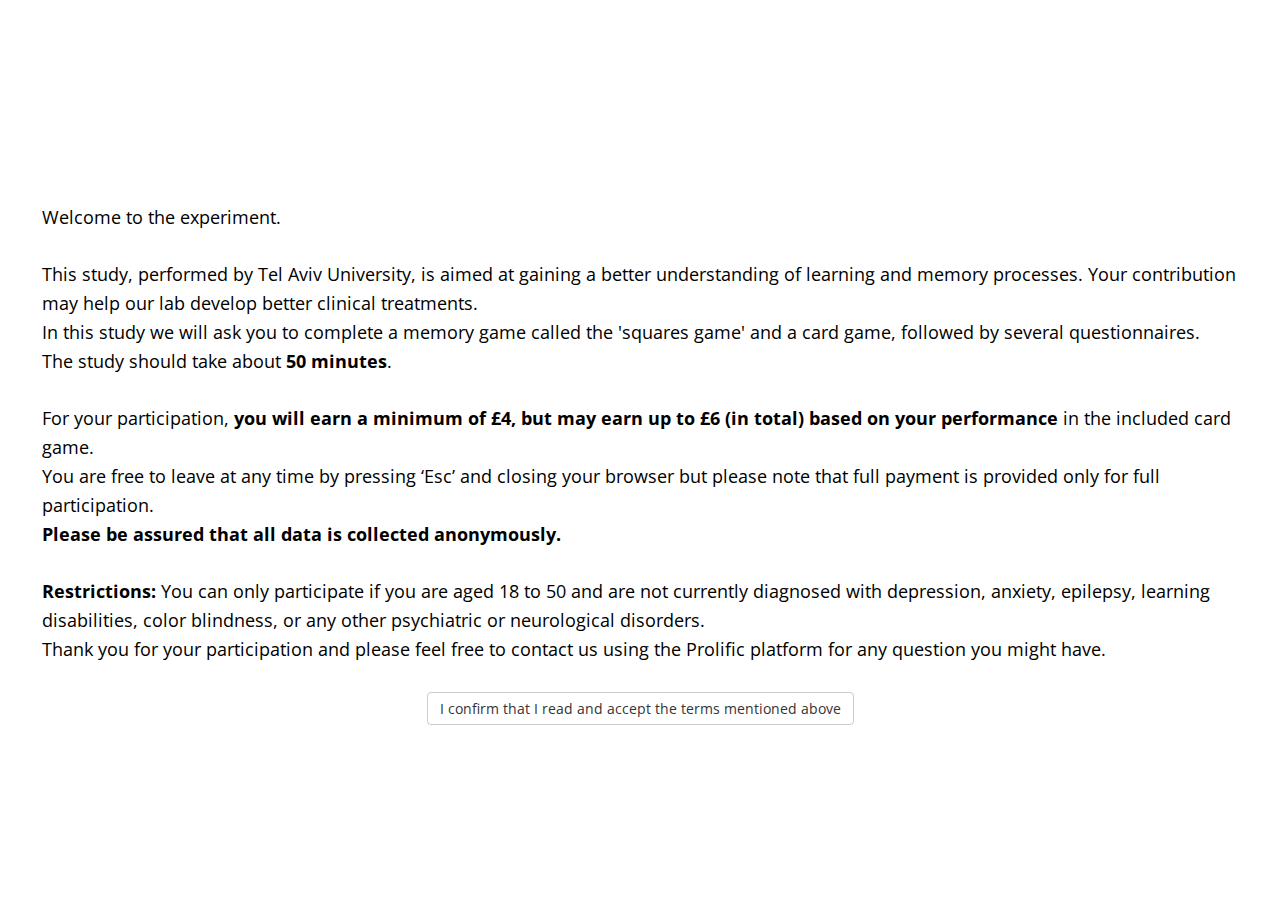
==== experiment.html @ 9fb8297b "fixed_trial_duration" ====
<!DOCTYPE html>
<html>

<head>
    <title>My experiment</title>
    <script src="jspsych.js"></script>
    <script src="plugins/jspsych-resize.js"></script>
    <script src="plugins/jspsych-html-keyboard-response.js"></script>
    <script src="plugins/jspsych-instructions.js"></script>
    <script src="plugins/jspsych-survey-text.js"></script>
    <script src="plugins/jspsych-survey-multi-choice.js"></script>
    <script src="plugins/jspsych-fullscreen.js"></script>
    <script src="plugins/jspsych-html-button-response.js"></script>
    <link href="css/jspsych.css" rel="stylesheet" type="text/css">
    <!--This experiment consists of three parts (currently one one is in the making)
    The first part is a change detection task, the second is a two-armed bandit task 
    and finally we have a combined version of the two "dual task". The code is based on jspsych package.-->
</head>
<style>
    img {
        height: 250px;
        width: 200px;
    }

    p {
        padding: 10px
    }

    img.keyboard {
        height: 215px;
        width: 517px;
    }

    img.fullscreen {
        height: 150px;
        width: 526px;
    }

    :root {
        --top_fix: 0px;
        --left_fix: 0px;

        --top_a: 0px;
        --left_a: 0px;
        --top_b: 0px;
        --left_b: 0px;
        --top_c: 0px;
        --left_c: 0px;


        --top_d: 0px;
        --right_d: 0px;
        --top_e: 0px;
        --right_e: 0px;
        --top_f: 0px;
        --right_f: 0px;

        --bottom_g: 0px;
        --right_g: 0px;
        --bottom_h: 0px;
        --right_h: 0px;
        --bottom_i: 0px;
        --right_i: 0px;


        --bottom_j: 0px;
        --left_j: 0px;
        --bottom_k: 0px;
        --left_k: 0px;
        --bottom_l: 0px;
        --left_l: 0px;

        --left_card: 0px;
        --right_card: 0px;
        --top_card: 0px;

        --top_reward: 0px;
        --left_reward: 0px;
    }

    .fixation {
        /* plus fixation will be in the middle of the screen*/
        display: block;
        margin-left: auto;
        margin-right: auto;
        font-size: 15.8px;
    }

    .reward {

        display: block;
        margin-left: auto;
        margin-right: auto;
        height: 100px;
        width: 100px;
    }

    .group {
        height: 135px;
        width: 487px;
    }

    .example {
        height: 135px;
        width: 217px;
    }

    img.card_left {
        position: fixed;
        height: 180px;
        width: 130px;
        left: var(--left_card);
        top: var(--top_card);
    }

    img.card_right {
        position: fixed;
        height: 180px;
        width: 130px;
        right: var(--right_card);
        top: var(--top_card);
    }



    /* we have one image in every quadrant pixels locations are from Balaban et al., 2019 */
    /* first quadrant */
    img.a {
        position: fixed;
        height: 51.4px;
        width: 51.4px;
        top: var(--top_a);
        left: var(--left_a);
    }

    img.b {
        position: fixed;
        height: 51.4px;
        width: 51.4px;
        top: var(--top_b);
        left: var(--left_b);
    }

    img.c {
        position: fixed;
        height: 51.4px;
        width: 51.4px;
        top: var(--top_c);
        left: var(--left_c);
    }

    /* second quadrant */
    img.d {
        position: fixed;
        height: 51.4px;
        width: 51.4px;
        top: var(--top_d);
        right: var(--right_d);
    }

    img.e {
        position: fixed;
        height: 51.4px;
        width: 51.4px;
        top: var(--top_e);
        right: var(--right_e);
    }

    img.f {
        position: fixed;
        height: 51.4px;
        width: 51.4px;
        top: var(--top_f);
        right: var(--right_f);
    }

    /* third quadrant */
    img.g {
        position: fixed;
        height: 51.4px;
        width: 51.4px;
        bottom: var(--bottom_g);
        right: var(--right_g);
    }

    img.h {
        position: fixed;
        height: 51.4px;
        width: 51.4px;
        bottom: var(--bottom_h);
        right: var(--right_h);
    }

    img.i {
        position: fixed;
        height: 51.4px;
        width: 51.4px;
        bottom: var(--bottom_i);
        right: var(--right_i);
    }

    /* fourth quadrant */
    img.j {
        position: fixed;
        height: 51.4px;
        width: 51.4px;
        bottom: var(--bottom_j);
        left: var(--left_j);
    }

    img.k {
        position: fixed;
        height: 51.4px;
        width: 51.4px;
        bottom: var(--bottom_k);
        left: var(--left_k);
    }

    img.l {
        position: fixed;
        height: 51.4px;
        width: 51.4px;
        bottom: var(--bottom_l);
        left: var(--left_l);
    }
</style>

<body>
    <script>
        var root = document.documentElement;
        var vis_angle_px = 105
        root.style.setProperty('--top_fix', window.screen.height / 2 + "px");
        root.style.setProperty('--left_fix', window.screen.width / 2 + "px");
        root.style.setProperty('--top_a', window.screen.height / 2 - vis_angle_px + "px");
        root.style.setProperty('--left_a', window.screen.width / 2 - vis_angle_px + "px");
        root.style.setProperty('--top_b', window.screen.height / 2 - 2 * vis_angle_px + "px");
        root.style.setProperty('--left_b', window.screen.width / 2 - 2 * vis_angle_px + "px");
        root.style.setProperty('--top_c', window.screen.height / 2 - 3 * vis_angle_px + "px");
        root.style.setProperty('--left_c', window.screen.width / 2 - 3 * vis_angle_px + "px");
        root.style.setProperty('--top_d', window.screen.height / 2 - vis_angle_px + "px");
        root.style.setProperty('--right_d', window.screen.width / 2 - vis_angle_px + "px");
        root.style.setProperty('--top_e', window.screen.height / 2 - 2 * vis_angle_px + "px");
        root.style.setProperty('--right_e', window.screen.width / 2 - 2 * vis_angle_px + "px");
        root.style.setProperty('--top_f', window.screen.height / 2 - 3 * vis_angle_px + "px");
        root.style.setProperty('--right_f', window.screen.width / 2 - 3 * vis_angle_px + "px");
        root.style.setProperty('--bottom_g', window.screen.height / 2 - vis_angle_px + "px");
        root.style.setProperty('--right_g', window.screen.width / 2 - vis_angle_px + "px");
        root.style.setProperty('--bottom_h', window.screen.height / 2 - 2 * vis_angle_px + "px");
        root.style.setProperty('--right_h', window.screen.width / 2 - 2 * vis_angle_px + "px");
        root.style.setProperty('--bottom_i', window.screen.height / 2 - 3 * vis_angle_px + "px");
        root.style.setProperty('--right_i', window.screen.width / 2 - 3 * vis_angle_px + "px");
        root.style.setProperty('--bottom_j', window.screen.height / 2 - vis_angle_px + "px");
        root.style.setProperty('--left_j', window.screen.width / 2 - vis_angle_px + "px");
        root.style.setProperty('--bottom_k', window.screen.height / 2 - 2 * vis_angle_px + "px");
        root.style.setProperty('--left_k', window.screen.width / 2 - 2 * vis_angle_px + "px");
        root.style.setProperty('--bottom_l', window.screen.height / 2 - 3 * vis_angle_px + "px");
        root.style.setProperty('--left_l', window.screen.width / 2 - 3 * vis_angle_px + "px");
        //---------------------------------------------------------------------------------------------
        root.style.setProperty('--left_card', window.screen.width / 2 - 2 * vis_angle_px + "px");
        root.style.setProperty('--right_card', window.screen.width / 2 - 2 * vis_angle_px + "px");
        root.style.setProperty('--top_card', window.screen.height / 2 - 90 + "px");
        root.style.setProperty('--top_reward', window.screen.height / 2 + "px");
        root.style.setProperty('--left_reward', window.screen.width / 2 + "px");

        /*---------------------------------------------------- 
        Squares starts
        ------------------------------------------------------*/
        /* getting the images to display */
        var change_detection_images = ['images/squares/black.png', 'images/squares/blue.png', 'images/squares/brown.png', 'images/squares/cyan.png', 'images/squares/green.png', 'images/squares/magenta.png', 'images/squares/orange.png', 'images/squares/red.png', 'images/squares/yellow.png']
        /* setting the locations to randomize from */
        var locations = ["<img class='a' src=", "<img class='b' src=", "<img class='c' src=", "<img class='d' src=", "<img class='e' src=", "<img class='f' src=", "<img class='g' src=", "<img class='h' src=", "<img class='i' src=", "<img class='j' src=", "<img class='k' src=", "<img class='l' src="]
        function getRandomInt(max) {
            return Math.floor(Math.random() * Math.floor(max));
        }
        function get_squares(images, number_of_images) {
            return jsPsych.randomization.sampleWithoutReplacement(change_detection_images, number_of_images)
        }
        function get_locations(locations_arr, number_of_images) {
            random_locations = [];
            if (number_of_images == 1) {
                return jsPsych.randomization.sampleWithoutReplacement(locations_arr, 1)
            }
            for (var i = 0; i < 4; i++) {
                random_2_locations = jsPsych.randomization.sampleWithoutReplacement(locations_arr.slice(i * 3, i * 3 + 3), 2)
                random_locations.push(random_2_locations[0])
                if (number_of_images > 4) {
                    random_locations.push(random_2_locations[1])
                }
            }
            return random_locations
        }
        function generate_random_squares() {
            number_of_images = parseInt(condition[0])
            change_detection_images = jsPsych.randomization.shuffle(change_detection_images)
            current_locations = get_locations(locations, number_of_images)
            squares = '';
            for (index = 0; index < number_of_images; index++) {
                squares += current_locations[index] + change_detection_images[index] + ">"
            }
            return squares + fixation;
        }
        var condition = jsPsych.randomization.sampleWithoutReplacement(['4same', '4diff', '8same', '8diff'], 1)[0]
        var fixation = '<div class="fixation">+</div>'

        /*---------------------------------------------------- 
        Timeline for squares starts
        ------------------------------------------------------*/
        var timeline = [];

        var welcome = {
            type: 'html-button-response',
            stimulus: '<p style="text-align: left">Welcome to the experiment.<br><br>This study, performed by Tel Aviv University, is aimed at gaining a better understanding of learning and memory processes. Your contribution may help our lab develop better clinical treatments.<br>'
                + "In this study we will ask you to complete a memory game called the 'squares game' and a card game, followed by several questionnaires.<br> The study should take about <b>50 minutes</b>.<br><br>"
                + 'For your participation, <b>you will earn a minimum of £4, but may earn up to £6 (in total) based on your performance</b> in the included card game.<br>'
                + ' You are free to leave at any time by pressing ‘Esc’ and closing your browser but please note that full payment is provided only for full participation.<br> <b>Please be assured that all data is collected anonymously.</b><br>'
                + '<br><b>Restrictions:</b> You can only participate if you are aged 18 to 50 and are not currently diagnosed with depression, anxiety, epilepsy, learning disabilities, color blindness, or any other psychiatric or neurological disorders.'
                + '<br>Thank you for your participation and please feel free to contact us using the Prolific platform for any question you might have.',
            choices: ['I confirm that I read and accept the terms mentioned above']
        };
        timeline.push(welcome) //45sec
        timeline.push({
            type: 'fullscreen',
            fullscreen_mode: true,
            message: '<img class=fullscreen src="images/squares/example4.png"><p>Please make sure that your browser downloads toolbar is closed and that your browser zoom-in settings are on 100% by pressing ctrl and +/- on your keyboard.<br><br>The experiment will switch to full screen mode when you press the button below</p>'
            , data: { screen_width: window.screen.width, screen_height: window.screen.height }
        });

        var p_details = {
            type: "survey-text",
            questions: [{ prompt: "Enter Prolific ID number", name: 'sub_num' }],
            on_finish: function () {
                subN = JSON.parse(jsPsych.data.getLastTrialData().select('responses').values).sub_num
            }
        }
        timeline.push(p_details)

        var instructions_squares = {
            type: "instructions",
            pages: ["The experiment will have two parts, we will now start the first one, called the <b>'squares game'</b>.",
                "<p>We will now provide instructions regarding the squares game. <b>Please read them carefully.</b> <br>",
                "Feel free to go back and forth between the screens using the arrows (left=previous, right=next) or the buttons at the bottom of the screen.</p> "
                , "<p>At the end of the instructions, <b>we will ask you to complete a short test about them</b>, to make sure everything is well understood.</p>"
                , "<p>In this part of the experiment, you will see a plus in the middle of the screen.</p>" +
                "<p> We want you to focus on the plus during the whole experiment.</p> " + "<img src='images/fixation.png'>",
                "<p> Then, 4 or 8 colored squares will appear on the screen. You need to remember the colors of all of the squares.</p>" +
                "<img src='images/squares/example1.png'>",
                "<p> Right afterward, the squares will disappear and instead, one square will show up in a place where one of the squares was previously displayed.</p>" +
                "<p> Your goal is to identify whether this square is in the same or different color as the one previously displayed in this location.</p>" +
                "<p> You need to press <b>'s'</b> if you think the color is the same as in the group picture.</p>" +
                "<img src='images/squares/example2.png'>",
                "<p> You need to press <b>'k'</b> if you think the color is different than in the group picture.</p>" +
                "<img src='images/squares/example3.png'>", "<p> We will now ask you to complete a short test to make sure that you understood the instructions."],
            show_clickable_nav: true,
        };


        var Q1_square_options = ["2 or 4", "4 or 8", "4 or 6"];
        var Q2_square_options = ["True", "False"];
        var Q3_square_options = ["Click on it", "Press the LEFT or RIGHT arrow keys", "Press the ‘S’ or ‘K’ key with your LEFT or RIGHT hand."];
        var Q4_square_options = ["The goal is to remember the color of each of the squares", "I need to read the instructions again"];
        var Q5_square_options = ["On the squares to remember their colors", "On the single square to remember its color",];

        var instructions_test_squares = {
            type: 'survey-multi-choice',
            questions: [
                { prompt: "How many squares will be initially shown?", name: 'set_size', correct: '4 or 8', options: Q1_square_options, required: true },
                { prompt: "The single square will appear after the squares will disappear ", name: 'steps', correct: 'True', options: Q2_square_options, required: true },
                { prompt: "How do you choose if a square is same or different?", name: 'choose_card', correct: 'Press the ‘S’ or ‘K’ key with your LEFT or RIGHT hand.', options: Q3_square_options, required: true },
                { prompt: "What is your goal?", name: 'choose_square', correct: 'The goal is to remember the color of each of the squares', options: Q4_square_options, required: true },
                { prompt: "What should you focus on?", name: 'focus', correct: 'On the squares to remember their colors', options: Q5_square_options, required: true },
            ],
            data: { trial_name: 'test_squares' }
        };

        var if_trial_squares = {
            type: 'html-button-response',
            stimulus: "<p>Sorry. You made a mistake.<br>"
                + "Let’s go back to the instructions. "
                + "Please read them carefully before submitting your answers. <br>"
                + "Thank you!",
            choices: ['Back to instructions']
        }
        var to_repeat_squares;
        var check_answers = {
            timeline: [if_trial_squares],
            conditional_function: function () {
                // get the data from the previous trial,
                // and check which key was pressed
                to_repeat_squares = false;
                var responses_to_test_square = JSON.parse(jsPsych.data.get().filter({ trial_type: 'survey-multi-choice' }).last(1).select('responses').values[0])
                for (i = 0; i < instructions_test_squares.questions.length; i++) {
                    current_name = instructions_test_squares.questions[i].name;
                    current_correct = instructions_test_squares.questions[i].correct
                    if (current_correct != responses_to_test_square[current_name]) {
                        to_repeat_squares = true;
                        return to_repeat_squares
                    }
                    else {
                        to_repeat_squares = false;
                    }
                }
                return to_repeat_squares
            }
        }

        var instructions_squares_loop = {
            timeline: [instructions_squares, instructions_test_squares, check_answers],
            loop_function: function () {
                if (to_repeat_squares == true) {
                    return true;
                } else {
                    return false;
                }
            }
        }
        var start_practice_squares = {
            type: 'html-keyboard-response',
            stimulus: "<p> We will now start some practice trials.<br> You may already want to be ready with your fingers on '<b>s'</b> and <b>'k'</b>. <br><img class=keyboard src='images/keyboard.png'> <br> <u>Please try to be as accurate as possible for the experiment to succeed.</u> <br><br><b>Press any key to begin</b></u>",
            post_trial_gap: 1000,
            on_finish: function () { document.querySelector('head').insertAdjacentHTML('beforeend', '<style id="cursor-toggle"> html { cursor: none; } </style>') },
        }


        var start_exp_squares = {
            type: 'html-keyboard-response',
            stimulus: '<p>Good Job! <br> You have finished the practice trials.<br> We will now start the real experiment. Please try to be as accurate as possible. <br> <br> <b> Press any key to begin</p>'
        };
        var current_squares_practice_trial = 0;
        var current_squares_exp_trial = 0;
        var fixation_memory = {
            type: 'html-keyboard-response',
            stimulus: fixation,
            choices: jsPsych.NO_KEYS,
            trial_duration: 1000,
        }
        var current_locations = null; // set up a global variable 

        var memory_practice = {
            type: "html-keyboard-response",
            stimulus: generate_random_squares,
            choices: jsPsych.NO_KEYS,
            trial_duration: 200,
            data: {
                phase: 'practice', trial_name: 'memory', trial_num: function () { return current_squares_practice_trial },
                set_size: function () {
                    return condition[0]
                }
            }
        }

        var memory = {
            type: "html-keyboard-response",
            stimulus: generate_random_squares,
            choices: jsPsych.NO_KEYS,
            trial_duration: 200,
            data: {
                phase: 'exp', trial_name: 'memory', trial_num: function () { return current_squares_exp_trial }
            }
        }


        var fixation_retention = {
            type: 'html-keyboard-response',
            stimulus: fixation,
            choices: jsPsych.NO_KEYS,
            trial_duration: 900
        }
        var test_practice = {
            type: "html-keyboard-response",
            stimulus: function () {
                rand_num = getRandomInt(number_of_images - 1)
                if (condition[1] == 's') { /* it is the same condition */
                    square = current_locations[rand_num] + change_detection_images[rand_num] + ">"
                }
                else { /* it is different condition */
                    square = current_locations[rand_num] + jsPsych.randomization.sampleWithoutReplacement(change_detection_images.slice(number_of_images), 1) + ">"
                }
                return square + fixation
            },
            choices: ['s', 'k'],
            trial_duration: 6000,
            data: {
                phase: 'practice', trial_name: 'test', trial_num: function () { return current_squares_practice_trial },
                correct_response: function () {
                    if (condition[1] == 's') {
                        return 83
                    }
                    else {
                        return 75
                    }
                },
                set_size: function () {
                    return condition[0]
                }
            },
            on_finish: function (data) {
                condition = jsPsych.randomization.sampleWithoutReplacement(['4same', '4diff', '8same', '8diff'], 1)[0]
                var correct = false;
                if (data.correct_response == data.key_press) {
                    correct = true;
                }
                else if (data.key_press == null) {
                    correct = null;
                }
                data.is_correct = correct;
                current_squares_practice_trial += 1;
            }

        }
        var test = {
            type: "html-keyboard-response",
            stimulus: function () {
                rand_num = getRandomInt(number_of_images - 1)
                if (condition[1] == 's') { /* it is the same condition */
                    square = current_locations[rand_num] + change_detection_images[rand_num] + ">"
                }
                else { /* it is different condition */
                    square = current_locations[rand_num] + jsPsych.randomization.sampleWithoutReplacement(change_detection_images.slice(number_of_images), 1) + ">"
                }
                return square + fixation
            },
            choices: ['s', 'k'],
            trial_duration: 6000,
            data: {
                phase: 'exp', trial_name: 'test', trial_num: function () { return current_squares_exp_trial },
                correct_response: function () {
                    if (condition[1] == 's') {
                        return 83
                    }
                    else {
                        return 75
                    }
                },
                set_size: function () {
                    return condition[0]
                },
                condition: function () {
                    return condition[1]
                }
            },

            on_finish: function (data) {
                condition = jsPsych.randomization.sampleWithoutReplacement(['4same', '4diff', '8same', '8diff'], 1)[0]
                var correct = false;
                if (data.correct_response == data.key_press) {
                    correct = true;
                }
                else if (data.key_press == null) {
                    correct = null;
                }
                data.is_correct = correct;
                current_squares_exp_trial += 1;
            }
        }
        var feedback_squares = {
            type: 'html-keyboard-response',
            stimulus: function () {
                feedback_text = 'incorrect'
                last_trial_correct = jsPsych.data.getLastTrialData().values()[0].is_correct;
                if (last_trial_correct == true) {
                    feedback_text = 'correct'
                }
                else if (last_trial_correct == null) {
                    feedback_text = 'Please respond faster'
                }
                return feedback_text
            },
            choices: jsPsych.NO_KEYS,
            trial_duration: 500
        }

        var demo_procedure_squares = {
            timeline: [fixation_memory, memory_practice, fixation_retention, test_practice, feedback_squares],
            repetitions: 2 //3.5sec per trial*15 =52.5sec
        }
        var test_procedure_squares = {
            timeline: [fixation_memory, memory, fixation_retention, test, feedback_squares],
            repetitions: 2 //3.5sec per trial per 120 trials= 420sec
        }

        var full_procedure_squares = {
            timeline: [instructions_squares_loop, start_practice_squares, demo_procedure_squares, start_exp_squares, test_procedure_squares]
        } //instructions takes 60sec total
        timeline.push(full_procedure_squares)
        /*---------------------------------------------------- 
        Cards starts
        ------------------------------------------------------*/
        var example_images = ['images/squares/example1.png', 'images/squares/example2.png', 'images/squares/example3.png', 'images/card deck 1/group.jpg']
        var practice_deck_images = ['images/card deck 1/1.jpg', 'images/card deck 1/2.jpg', 'images/card deck 1/3.jpg', 'images/card deck 1/4.jpg']
        var test_deck_images = ['images/card deck 2/5.jpg', 'images/card deck 2/6.jpg', 'images/card deck 2/7.jpg', 'images/card deck 2/8.jpg', 'images/card deck 3/9.jpg', 'images/card deck 3/10.jpg', 'images/card deck 3/11.jpg', 'images/card deck 3/12.jpg'
            , 'images/card deck 4/13.jpg', 'images/card deck 4/14.jpg', 'images/card deck 4/15.jpg', 'images/card deck 4/16.jpg'
            , 'images/card deck 5/17.jpg', 'images/card deck 5/18.jpg', 'images/card deck 5/19.jpg', 'images/card deck 5/20.jpg']
        var reward_images = ['images/zero_coins.PNG', 'images/won1-no-back1.png']

        var instructions_cards = {
            on_start: function () {
                if (document.querySelector('#cursor-toggle') != null) {
                    document.querySelector('#cursor-toggle').remove()
                }
            },
            type: "instructions",
            pages: ["<p><b>Welcome to the card game part</b></p>"
                + "<p style='text-align:left'>Your winnings in this part will earn you additional payment bonus for the study."
                + " If no extra money will be earned in the card game, you will still get £4 for completing the study."
                + " However, <b>you can gain up to an extra £2 based on winnings in the game.</b></p>",
            "<p style='text-align:left'> We will now provide instructions regarding the card game. Please read them carefully. <br>"
            + "As always, feel free to go back and forth between the screens.</p> "
            + "<p style='text-align:left'>At the end of the instructions, <b>we will ask you to complete a short test about them</b>, to make sure everything is well understood.</p>",
            "<p style='text-align:left'> Below is an example of a card-deck of four cards, very much like the cards in the game to follow. </p>" +
            "<img class='group' src='images/group.jpg' >",
            "<p> On each step, only two cards from this deck will be offered (as shown in the example below).<br>You will be able to select the left card by pressing <b>'s'</b> and the right card by pressing <b>'k'</b> on your keyboard."
            + " <br><br><u>Please do your best to respond as fast and accurate as you can.</u><br><br>"
            + "<img class='example' src='images/example.jpg' >",
            "<p style='text-align:left'>After selecting the card, you will see an outcome in the middle of the screen, as shown below.<br>"
            + "<b>Winning very much depends on the card you chose. Some cards are better than others in their deck.</b><br>"
            + "Your task is to find out which card is the best in each deck at any time and choose it.</p>"
            + "<br> <img class='example' src='images/reward_example.jpg'>",
            "<p style='text-align:left'><u>Two important things to remember:</u><br>"
            + "1. <b>How good a card is can change along the game</b>, somewhat like the value of market products that sometimes worth more and sometimes less."
            + "<br>2. Only the cards predict an outcome. <b>The response key that was used to select a card does not influence the chances of winning a coin.</b></p>"],
            show_clickable_nav: true
        };
        var instructions_combined = {
            on_start: function () {
                if (document.querySelector('#cursor-toggle') != null) {
                    document.querySelector('#cursor-toggle').remove()
                }
            },
            type: "instructions",
            pages: [" <p style='text-align:left'>In the experiment we will play the card game and the squares game simultaneously. It means that you will have two goals."
                + " <b><br>One goal is to remember the colors of the squares like beforehand, and the second is to learn which cards are more rewarding.</b> ",
                "Like before in the squares part, pressing <b>'s'</b> means you think the shown square is in the same color, and pressing <b>'k'</b> means you think it is different. ",
                "<p style='text-align:left'> In the card game, pressing <b>'s'</b> means you think the left card is better, and pressing <b>'k'</b> means you think the right card is better. </p>",
            " <br><br> You will now move on to a quick test to make sure you understood the instructions."
            + " You can use the previous button to read again through the instructions, in case you need to.</p>"]
            , show_clickable_nav: true
        }

        var Q1_2_options = ["2", "4", "6"];
        var Q3_options = ["Click on it", "Press the LEFT or RIGHT arrow keys", "Press the ‘S’ or ‘K’ key with your LEFT or RIGHT hand."];
        var Q4_options = ["Press the LEFT or RIGHT arrow keys", "Press the ‘S’ or ‘K’ key with your LEFT or RIGHT hand.", "Click on it",];
        var Q5_6_options = ["True", "False"];
        var Q7_options = ["The goal is to learn which card is better", "The goal is to remember the squares and learn which cards are better"]
        var Q8_options = ["True, both cards and response keys predict the outcome", "False, only cards predict the outcome"];

        var instructions_test = {
            type: 'survey-multi-choice',
            questions: [
                { prompt: "What is the size of a card deck?", name: 'deck_size', correct: '4', options: Q1_2_options, required: true },
                { prompt: "How many cards are presented on each step?", name: 'cards_step', correct: '2', options: Q1_2_options, required: true },
                { prompt: "How do you choose a card?", name: 'choose_card', correct: 'Press the ‘S’ or ‘K’ key with your LEFT or RIGHT hand.', options: Q3_options, required: true },
                { prompt: "How do you choose if a square is same or different?", name: 'choose_square', correct: 'Press the ‘S’ or ‘K’ key with your LEFT or RIGHT hand.', options: Q4_options, required: true },
                { prompt: "Some cards are better than others.", name: 'better_cards', correct: 'True', options: Q5_6_options, required: true },
                { prompt: "How ‘good’ or ‘bad’ a card is <u>will not</u> change along the game.", name: 'value_change', correct: 'False', options: Q5_6_options, required: true },
                { prompt: "What is the goal in the game?", name: 'game_goal', correct: 'The goal is to remember the squares and learn which cards are better', options: Q7_options, required: true },
                { prompt: "The outcome you might get very much depends on whether you used the RIGHT or LEFT response key.", name: 'location_value', correct: 'False, only cards predict the outcome', options: Q8_options, required: true }
            ],
        };

        var if_trial = {
            type: 'html-button-response',
            stimulus: "<p>Sorry. You made a mistake.<br>"
                + "Let’s go back to the instructions. "
                + "Please read them carefully before submitting your answers. <br>"
                + "Thank you!",
            choices: ['Back to instructions']
        }
        var to_repeat;
        var check_answers = {
            timeline: [if_trial],
            conditional_function: function () {
                // get the data from the previous trial,
                // and check which key was pressed
                to_repeat = false;
                var responses_to_test = JSON.parse(jsPsych.data.get().filter({ trial_type: 'survey-multi-choice' }).last(1).select('responses').values[0])
                for (i = 0; i < instructions_test.questions.length; i++) {
                    current_name = instructions_test.questions[i].name;
                    current_correct = instructions_test.questions[i].correct
                    if (current_correct != responses_to_test[current_name]) {
                        to_repeat = true;
                        return to_repeat
                    }
                    else {
                        to_repeat = false;

                    }
                }
                return to_repeat
            }
        }


        var start_practice_only_cards = {
            type: 'html-keyboard-response',
            stimulus: '<div>We will now do a few practice trials which will contain only the cards part without the squares. <br> Please be ready with your fingers on <b>"s"</b> and <b>"k".</b> <br><br> <b> Press any key to begin</b></div>',
            post_trial_gap: 1000,
            on_finish: function () { document.querySelector('head').insertAdjacentHTML('beforeend', '<style id="cursor-toggle"> html { cursor: none; } </style>') },
        }
        var start_practice_cards = {
            type: 'html-keyboard-response',
            stimulus: '<div>We will now start a few practice trials with both the cards and the squares. <br> Please be ready with your fingers on <b>"s"</b> and <b>"k"</b> <br><br> <b> Press any key to begin</b></div>',
            post_trial_gap: 1000,
        }

        var fixation_cards = {
            type: 'html-keyboard-response',
            stimulus: fixation,
            choices: jsPsych.NO_KEYS,
            trial_duration: 900
        }
        var condition_cards = jsPsych.randomization.sampleWithoutReplacement(['1same', '1diff', '4same', '4diff'], 1)[0]
        var FB_matrix = [];
        FB_matrix[0] = [0.33772, 0.39326, 0.40412, 0.45749, 0.48324, 0.48626, 0.45786, 0.42262, 0.49357, 0.50731, 0.54289, 0.53135, 0.50034, 0.49953, 0.48937, 0.50251, 0.53868, 0.52203, 0.49471, 0.45876, 0.52796, 0.50268, 0.46898, 0.4837, 0.47281, 0.48038, 0.42808, 0.39279, 0.37639, 0.36649, 0.35582, 0.35915, 0.38079, 0.37371, 0.37682, 0.41413, 0.39547, 0.44378, 0.46997, 0.47091, 0.50357, 0.53194, 0.51394, 0.52503, 0.53825, 0.54097, 0.49772, 0.50029, 0.48817, 0.50105, 0.45351, 0.46345, 0.50613, 0.51335, 0.56239, 0.56169, 0.56903, 0.5471, 0.50874, 0.53747, 0.50208, 0.51419, 0.53481, 0.47552, 0.48684, 0.51724, 0.49535, 0.51149, 0.53235, 0.4978, 0.47696, 0.47291, 0.48077, 0.4425, 0.48969, 0.52356, 0.54573, 0.49781, 0.52555, 0.50405, 0.519, 0.51776, 0.49547, 0.48375, 0.45753, 0.5155, 0.51645, 0.50343, 0.47022, 0.47794, 0.51657, 0.52218, 0.52722, 0.5297, 0.52667, 0.56737, 0.6445, 0.63256, 0.59317, 0.5313];
        FB_matrix[1] = [0.25704, 0.25686, 0.26537, 0.32215, 0.2977, 0.31559, 0.29018, 0.24321, 0.24308, 0.27374, 0.28045, 0.31219, 0.3303, 0.30804, 0.37726, 0.40205, 0.37142, 0.34159, 0.31001, 0.30259, 0.25156, 0.28041, 0.29775, 0.33556, 0.33383, 0.27651, 0.31895, 0.3416, 0.31953, 0.27126, 0.28677, 0.27745, 0.23634, 0.18869, 0.1756, 0.16868, 0.16833, 0.16272, 0.16272, 0.16828, 0.23888, 0.215, 0.2362, 0.2198, 0.25504, 0.24835, 0.23921, 0.25358, 0.28813, 0.29193, 0.30125, 0.26231, 0.25296, 0.28666, 0.26313, 0.2301, 0.21956, 0.20996, 0.25839, 0.28052, 0.32197, 0.35135, 0.36251, 0.35102, 0.37592, 0.41482, 0.46239, 0.46043, 0.50986, 0.56564, 0.59565, 0.62044, 0.56731, 0.55831, 0.58139, 0.58884, 0.54916, 0.5071, 0.51807, 0.54408, 0.56728, 0.52195, 0.55915, 0.53774, 0.53981, 0.52355, 0.46647, 0.4676, 0.45075, 0.48408, 0.55282, 0.54373, 0.53274, 0.53184, 0.53568, 0.49976, 0.50574, 0.552, 0.51679, 0.53681];
        FB_matrix[2] = [0.5917, 0.64769, 0.70574, 0.68713, 0.68242, 0.70379, 0.71255, 0.70272, 0.67069, 0.65692, 0.65933, 0.64338, 0.65085, 0.64829, 0.69846, 0.71015, 0.70442, 0.74258, 0.7554, 0.73006, 0.75518, 0.72853, 0.74084, 0.68069, 0.71271, 0.68525, 0.67073, 0.67068, 0.648, 0.67646, 0.70308, 0.68574, 0.71904, 0.71133, 0.73911, 0.74918, 0.73149, 0.70956, 0.68745, 0.69793, 0.6233, 0.62599, 0.66243, 0.69599, 0.68707, 0.649, 0.60675, 0.59887, 0.63346, 0.69691, 0.66782, 0.69997, 0.72736, 0.70792, 0.67461, 0.6478, 0.65467, 0.6329, 0.6158, 0.60556, 0.64038, 0.63054, 0.58793, 0.56423, 0.55994, 0.56647, 0.54658, 0.49899, 0.50783, 0.57898, 0.54492, 0.48585, 0.48109, 0.48699, 0.46963, 0.48634, 0.46603, 0.47676, 0.45376, 0.40843, 0.39107, 0.40562, 0.35266, 0.33274, 0.31999, 0.34656, 0.37718, 0.37391, 0.38179, 0.40437, 0.4088, 0.33946, 0.33295, 0.31311, 0.32477, 0.37747, 0.36431, 0.35193, 0.33457, 0.32013];
        FB_matrix[3] = [0.37146, 0.29856, 0.30642, 0.2707, 0.25356, 0.25763, 0.1921, 0.20666, 0.19305, 0.19291, 0.18298, 0.18156, 0.19481, 0.15628, 0.18232, 0.21027, 0.20945, 0.22949, 0.20882, 0.23431, 0.24699, 0.19052, 0.2206, 0.21146, 0.19117, 0.21937, 0.23521, 0.27283, 0.33207, 0.33282, 0.3137, 0.32797, 0.33243, 0.33035, 0.37739, 0.38959, 0.39165, 0.43298, 0.4753, 0.45643, 0.46237, 0.46749, 0.47418, 0.47148, 0.46565, 0.48012, 0.51917, 0.56677, 0.551, 0.52118, 0.5035, 0.51614, 0.48258, 0.4852, 0.51321, 0.5236, 0.54053, 0.58072, 0.58066, 0.60732, 0.60788, 0.62424, 0.61417, 0.61129, 0.61249, 0.63833, 0.6153, 0.64763, 0.66878, 0.65734, 0.66195, 0.66565, 0.68452, 0.66885, 0.6788, 0.69809, 0.6875, 0.69827, 0.6978, 0.72358, 0.7295, 0.74277, 0.73044, 0.74494, 0.74108, 0.74222, 0.74686, 0.80182, 0.80182, 0.82339, 0.81468, 0.81121, 0.84829, 0.83158, 0.83158, 0.80201, 0.74137, 0.72785, 0.73865, 0.76278];
        var current_cards_practice_trial = 0;
        var current_cards_exp_trial = 0;
        var drawn_cards;
        var left_card;
        var right_card;
        var selected;
        var reward;

        function draw_show_cards(deck) {
            drawn_cards = jsPsych.randomization.sampleWithoutReplacement(deck, 4)
            left_card = drawn_cards[0];
            right_card = drawn_cards[1];
            left_with_tag = "<img class='card_left' src='" + left_card + "'>"
            right_with_tag = "<img class='card_right' src='" + right_card + "'>"
            return left_with_tag + right_with_tag + fixation;
        }

        function show_choice() {

            last_choice = jsPsych.pluginAPI.convertKeyCodeToKeyCharacter(jsPsych.data.getLastTrialData().values()[0].key_press)
            if (last_choice == 's') {
                selected = 0
                card_to_show = "<img class='card_left' src='" + left_card + "'>"
            }
            else if (last_choice == 'k') {
                selected = 1
                card_to_show = "<img class='card_right' src='" + right_card + "'>"
            }
            else {
                selected = null
                return '<div style="font-size:40px;">Please respond faster!</div>'
            }
            return card_to_show + fixation
        }

        function show_reward(current_trial_num) {
            key_selected = jsPsych.data.getLastTrialData().values()[0].key_selected
            if (key_selected == 0) {
                card_to_show = "<img class='card_left' src='" + left_card + "'>"
            }
            else if (key_selected == 1) {
                card_to_show = "<img class='card_right' src='" + right_card + "'>"
            }
            else {
                return '<div style="font-size:40px;">Please respond faster!</div>'
            }
            card_selected = jsPsych.data.getLastTrialData().values()[0].card_selected
            prob_reward = FB_matrix[card_selected][current_trial_num];
            prob_unreward = 1 - prob_reward;
            reward = jsPsych.randomization.sampleWithReplacement([0, 1], 1, [prob_unreward, prob_reward])[0];
            reward_to_show = "<img class=reward src='" + reward_images[reward] + "'>"


            return card_to_show + reward_to_show
        }

        var memory_for_cards_prac = {
            type: "html-keyboard-response",
            stimulus: function () {
                number_of_images = parseInt(condition_cards[0])
                change_detection_images = jsPsych.randomization.shuffle(change_detection_images)
                current_locations = get_locations(locations, number_of_images)
                squares = '';
                for (index = 0; index < number_of_images; index++) {
                    squares += current_locations[index] + change_detection_images[index] + ">"
                }
                return squares + fixation;
            },
            choices: jsPsych.NO_KEYS,
            trial_duration: 200,
            data: {
                phase: 'practice', trial_name: 'memory_cards', trial_num: function () { return current_cards_practice_trial },
                set_size: function () {
                    return condition_cards[0]
                }
            }
        }
        var memory_for_cards = {
            type: "html-keyboard-response",
            stimulus: function () {
                number_of_images = parseInt(condition_cards[0])
                change_detection_images = jsPsych.randomization.shuffle(change_detection_images)
                current_locations = get_locations(locations, number_of_images)
                squares = '';
                for (index = 0; index < number_of_images; index++) {
                    squares += current_locations[index] + change_detection_images[index] + ">"
                }
                return squares + fixation;
            },
            choices: jsPsych.NO_KEYS,
            trial_duration: 200,
            data: {
                phase: 'exp', trial_name: 'memory_cards', trial_num: function () { return current_cards_exp_trial },
                set_size: function () {
                    return condition_cards[0]
                }
            }
        }
        var practice_cards1 = {
            type: "html-keyboard-response",
            stimulus: function () {
                return draw_show_cards(practice_deck_images)
            },
            choices: ['s', 'k'],
            trial_duration: 6000,
            data: { phase: 'practice', trial_name: 'cards1', trial_num: function () { return current_cards_practice_trial } },

        }

        var practice_choice1 = {
            type: "html-keyboard-response",
            stimulus: show_choice,
            choices: jsPsych.NO_KEYS,
            trial_duration: 500,
            data: { phase: 'practice', trial_name: 'choice1', trial_num: function () { return current_cards_practice_trial } },
            on_finish: function (data) {
                data.key_selected = selected
                if (selected == 0) {
                    data.card_selected = practice_deck_images.indexOf(left_card)
                }
                else if (selected == 1) {
                    data.card_selected = practice_deck_images.indexOf(right_card)
                }
            }
        }
        var practice_reward1 = {
            type: "html-keyboard-response",
            stimulus: function () {
                return show_reward(current_cards_practice_trial)
            },
            choices: jsPsych.NO_KEYS,
            trial_duration: 750,
            data: { phase: 'practice', trial_name: 'reward1', trial_num: function () { return current_cards_practice_trial } }
            , on_finish: function (data) {
                data.reward = reward;
            }
        }


        var practice_cards2 = {
            type: "html-keyboard-response",
            stimulus: function () {
                left_card = drawn_cards[2];
                right_card = drawn_cards[3];
                left_with_tag = "<img class='card_left' src='" + left_card + "'>"
                right_with_tag = "<img class='card_right' src='" + right_card + "'>"
                return left_with_tag + right_with_tag + fixation;
            },
            choices: ['s', 'k'],
            trial_duration: 6000,
            data: { phase: 'practice', trial_name: 'cards2', trial_num: function () { return current_cards_practice_trial } }
        }
        var practice_choice2 = {
            type: "html-keyboard-response",
            stimulus: show_choice,
            choices: jsPsych.NO_KEYS,
            trial_duration: 500,
            data: { phase: 'practice', trial_name: 'choice2', trial_num: function () { return current_cards_practice_trial } },
            on_finish: function (data) {
                data.key_selected = selected
                if (selected == 0) {
                    data.card_selected = practice_deck_images.indexOf(left_card)
                }
                else if (selected == 1) {
                    data.card_selected = practice_deck_images.indexOf(right_card)
                }
            }
        }

        var practice_reward2 = {
            type: "html-keyboard-response",
            stimulus: function () {
                return show_reward(current_cards_practice_trial)
            },
            choices: jsPsych.NO_KEYS,
            trial_duration: 750,
            data: { phase: 'practice', trial_name: 'reward2', trial_num: function () { return current_cards_practice_trial } }
            , on_finish: function (data) {
                data.reward = reward;
            }
        }

        var test_for_cards_prac = {
            type: "html-keyboard-response",
            stimulus: function () {
                rand_num = getRandomInt(number_of_images - 1)
                if (condition_cards[1] == 's') { /* it is the same condition */
                    square = current_locations[rand_num] + change_detection_images[rand_num] + ">"
                }
                else { /* it is different condition */
                    square = current_locations[rand_num] + jsPsych.randomization.sampleWithoutReplacement(change_detection_images.slice(number_of_images), 1) + ">"
                }
                return square + fixation
            },
            choices: ['s', 'k'],
            trial_duration: 6000,
            data: {
                phase: 'practice', trial_name: 'test_cards', trial_num: function () { return current_cards_practice_trial },
                correct_response: function () {
                    if (condition_cards[1] == 's') {
                        return 83
                    }
                    else {
                        return 75
                    }
                },
                set_size: function () {
                    return condition_cards[0]
                }
            },

            on_finish: function (data) {
                condition_cards = jsPsych.randomization.sampleWithoutReplacement(['1same', '1diff', '4same', '4diff'], 1)[0]
                phase = jsPsych.data.getLastTrialData().values()[0].phase
                current_cards_practice_trial += 1;
                var correct = false;
                if (data.correct_response == data.key_press) {
                    correct = true;
                }

                else if (data.key_press == null) {
                    correct = null;
                }
                data.is_correct = correct;
            }
        }
        var test_for_cards = {
            type: "html-keyboard-response",
            stimulus: function () {
                rand_num = getRandomInt(number_of_images - 1)
                if (condition_cards[1] == 's') { /* it is the same condition */
                    square = current_locations[rand_num] + change_detection_images[rand_num] + ">"
                }
                else { /* it is different condition */
                    square = current_locations[rand_num] + jsPsych.randomization.sampleWithoutReplacement(change_detection_images.slice(number_of_images), 1) + ">"
                }
                return square + fixation
            },
            choices: ['s', 'k'],
            trial_duration: 6000,
            data: {
                phase: 'exp', trial_name: 'test_cards', trial_num: function () { return current_cards_exp_trial }, block: function () { return block }
                , correct_response: function () {
                    if (condition_cards[1] == 's') {
                        return 83
                    }
                    else {
                        return 75
                    }
                }, set_size: function () {
                    return condition_cards[0]
                },
                condition: function () {
                    return condition_cards[1]
                }
            },
            on_finish: function (data) {
                condition_cards = jsPsych.randomization.sampleWithoutReplacement(['1same', '1diff', '4same', '4diff'], 1)[0]
                current_cards_exp_trial += 1;
                var correct = false;
                if (data.correct_response == data.key_press) {
                    correct = true;
                }

                else if (data.key_press == null) {
                    correct = null;
                }
                data.is_correct = correct;
            }
        }

        var start_exp_cards = {
            type: 'html-keyboard-response',
            stimulus: '<div> Good job! Practice completed. <br> <br> We will now move on to the real game. Do your best to remember the colors and to figure out which cards are better. Good luck!<br><br> <b>Press any key to continue.</b></div>',
            post_trial_gap: 1000
        }
        var draw_cards;
        var block = 0;
        var blocks = 3;
        function images_for_block_start() {
            images = test_deck_images.slice(block * 4, block * 4 + 4)
            return images
        }
        var start_block = {
            type: 'html-keyboard-response',
            stimulus: function () {
                return '<p><b><u>Test block ' + (block + 1) + ' out of ' + (blocks + 1) + '</u></b></p>' + '<p style="text-align: left"> You will now start a test block. Below are the four cards that can appear in this round.</p>'
                    + '<p style="text-align: left">Use the LEFT or RIGHT response keys (‘s’ or ‘k’, in correspondence) to make your selection. <br> Do your best to win as many coins as possible!<br> </p>'
                    + '<p style="text-align: left">Remember that: <br> 1) How ‘good’ each card is can change along the round <br> 2) Only the cards (not the response key that was used to select them) predict an outcome </p>'
                    + '<p><b>Press SPACE to start</b></p>'
                    + '<img src="' + images_for_block_start()[0] + '">  ' + '<img src="' + images_for_block_start()[1] + '">    ' + '<img src="' + images_for_block_start()[2]
                    + '">    ' + '<img src="' + images_for_block_start()[3] + '">  '
            },
            choices: [32]
            , post_trial_gap: 1000
        }
        var finish_block = {
            type: 'html-keyboard-response',
            stimulus: function () {
                finish_block_string = '<p>Good job!</p>' + '<p style="text-align: left"><br> Test block ' + (block + 1) + ' out of ' + (blocks + 1) + ' is over.'
                if (block != 3) {
                    finish_block_string += ' You can stretch a little and take a short break while sitting in front of the screen, if needed.</p><p> <br><br><br><b>Press SPACE to continue</b>  </p>'
                }
                else {
                    finish_block_string += ' We will now continue to fill up some questionnaires.</p><p> <br><br><br><b>Press SPACE to continue</b>  </p>'
                }
                return finish_block_string
            },
            post_trial_gap: 1000,
            choices: [32],
            on_finish: function () {
                block += 1;
                current_cards_exp_trial = 0;
            }
        }

        var exp_cards1 = {
            type: "html-keyboard-response",
            stimulus: function () {
                return draw_show_cards(images_for_block_start())
            },
            choices: ['s', 'k'],
            trial_duration: 6000,
            data: { phase: 'exp', trial_name: 'cards1', trial_num: function () { return current_cards_exp_trial } },

        }

        var exp_choice1 = {
            type: "html-keyboard-response",
            stimulus: show_choice,
            choices: jsPsych.NO_KEYS,
            trial_duration: 500,
            data: { phase: 'exp', trial_name: 'choice1', trial_num: function () { return current_cards_exp_trial } },
            on_finish: function (data) {
                data.key_selected = selected
                if (selected == 0) {
                    data.card_selected = images_for_block_start().indexOf(left_card)
                }
                else if (selected == 1) {
                    data.card_selected = images_for_block_start().indexOf(right_card)
                }
            }
        }
        var exp_reward1 = {
            type: "html-keyboard-response",
            stimulus: function () {
                return show_reward(current_cards_exp_trial)
            },
            choices: jsPsych.NO_KEYS,
            trial_duration: 750,
            data: {
                phase: 'exp', trial_name: 'reward1', trial_num: function () { return current_cards_exp_trial }, block: function () { return block }
                , set_size: function () {
                    return condition_cards[0]
                },
                condition: function () {
                    return condition_cards[1]
                }
            },

            on_finish: function (data) {
                data.reward = reward;
                data.key_selected = selected
                if (selected == 0) {
                    data.card_selected = images_for_block_start().indexOf(left_card)
                }
                else if (selected == 1) {
                    data.card_selected = images_for_block_start().indexOf(right_card)
                }
            }
        }

        var exp_cards2 = {
            type: "html-keyboard-response",
            stimulus: function () {
                left_card = drawn_cards[2];
                right_card = drawn_cards[3];
                left_with_tag = "<img class='card_left' src='" + left_card + "'>"
                right_with_tag = "<img class='card_right' src='" + right_card + "'>"
                return left_with_tag + right_with_tag + fixation;
            },
            choices: ['s', 'k'],
            trial_duration: 6000,
            data: { phase: 'exp', trial_name: 'cards2', trial_num: function () { return current_cards_exp_trial } },

        }

        var exp_choice2 = {
            type: "html-keyboard-response",
            stimulus: show_choice,
            choices: jsPsych.NO_KEYS,
            trial_duration: 500,
            data: { phase: 'exp', trial_name: 'choice2', trial_num: function () { return current_cards_exp_trial } },
            on_finish: function (data) {
                data.key_selected = selected
                if (selected == 0) {
                    data.card_selected = images_for_block_start().indexOf(left_card)
                }
                else if (selected == 1) {
                    data.card_selected = images_for_block_start().indexOf(right_card)
                }
            }
        }
        var exp_reward2 = {
            type: "html-keyboard-response",
            stimulus: function () {
                return show_reward(current_cards_exp_trial)
            },
            choices: jsPsych.NO_KEYS,
            trial_duration: 750,
            data: {
                phase: 'exp', trial_name: 'reward2', trial_num: function () { return current_cards_exp_trial }, block: function () { return block }
                , set_size: function () {
                    return condition_cards[0]
                },
                condition: function () {
                    return condition_cards[1]
                }
            },
            on_finish: function (data) {
                data.reward = reward;
                data.key_selected = selected
                if (selected == 0) {
                    data.card_selected = images_for_block_start().indexOf(left_card)
                }
                else if (selected == 1) {
                    data.card_selected = images_for_block_start().indexOf(right_card)
                }
            }
        }

        var demo_procedure_only_cards = {
            timeline: [fixation_cards, practice_cards1, practice_choice1, practice_reward1, fixation_cards, practice_cards2, practice_choice2, practice_reward2],
            repetitions: 2 //every trial takes 500+200+2*(900+1500+500+750)+1500+500 =10 sec per trial, 6 trials = 60 sec
        }

        var demo_procedure_cards = {
            timeline: [fixation_memory, memory_for_cards_prac, fixation_cards, practice_cards1, practice_choice1, practice_reward1, fixation_cards, practice_cards2, practice_choice2, practice_reward2, test_for_cards_prac, feedback_squares],
            repetitions: 2 //every trial takes 500+200+2*(900+1500+500+750)+1500+500 =10 sec per trial, 6 trials = 60 sec
        }
        var instructions_loop = {
            timeline: [instructions_cards, start_practice_only_cards, demo_procedure_only_cards, instructions_combined, instructions_test, check_answers],
            loop_function: function () {
                if (to_repeat == true) {
                    return true;
                } else {
                    return false;
                }
            }
        }
        var test_procedure_cards = {
            timeline: [fixation_memory, memory_for_cards, fixation_cards, exp_cards1, exp_choice1, exp_reward1, fixation_cards, exp_cards2, exp_choice2, exp_reward2, test_for_cards, feedback_squares],
            repetitions: 2 // 10sec per trial - 35 minutes for questionnaires and exp. 5 for questionnaires - 1800sec left - 180 trials - 45 trials per block.
        }
        var test_blocks = {
            timeline: [start_block, test_procedure_cards, finish_block],
            repetitions: 4
        };

        var full_procedure_cards = {
            timeline: [instructions_loop, start_practice_cards, demo_procedure_cards, start_exp_cards, test_blocks]
        } //instructions+test takes 180sec 
        timeline.push(full_procedure_cards)
        var conclusion = {
            type: 'html-keyboard-response',
            stimulus: function () {
                var feedback_string = '<div style="font-size:20px;">This task is over. Thank you for your participation in this task.<br>';
                var correct_test_square = jsPsych.data.get().filter({ phase: 'exp', trial_name: 'test_cards' }).select('is_correct').sum()
                var total_test_square = jsPsych.data.get().filter({ phase: 'exp', trial_name: 'test_cards' }).select('is_correct').count()
                var test_square_accuracy = correct_test_square / total_test_square;
                var accuracy_string = (test_square_accuracy * 100).toFixed(2) + '%'
                feedback_string += 'Your accuracy was: ' + accuracy_string
                var number_of_reward1 = jsPsych.data.get().filter({ phase: 'exp', trial_name: 'reward1' }).select('reward').sum()
                var number_of_reward2 = jsPsych.data.get().filter({ phase: 'exp', trial_name: 'reward2' }).select('reward').sum()
                var bonus = 0.1 * (number_of_reward1 + number_of_reward2)
                var bonus_string = bonus.toFixed(1)
                feedback_string += '<br> Your bonus is: ' + bonus_string + 'Pounds </div>'

                return feedback_string
            }

        }
        timeline.push(conclusion)

        timeline.push({
            type: 'fullscreen',
            fullscreen_mode: false
        });


        var IDsub = Date.now();
        local = true;
        var dataLog = {
            type: 'html-keyboard-response',
            stimulus: " ",
            trial_duration: 100,
            on_finish: function (data) {
                var data = jsPsych.data.get()
                file_name = "WM_visual_array_" + subN + "_" + IDsub.toString() + ".csv"
                if (local) {
                    data.localSave('csv', file_name)
                } else {
                    saveData(file_name, data.csv());
                }
            }
        }
        timeline.push(dataLog)

        function download_csv(csv) {
            var hiddenElement = document.createElement('a');
            file_name = "WM_visual_array_" + subN + "_" + IDsub.toString() + ".csv"
            hiddenElement.href = 'data:text/csv;charset=utf-8,' + encodeURI(csv);
            hiddenElement.target = '_blank';
            hiddenElement.download = file_name;
            hiddenElement.click();
        }
        jsPsych.init({
            timeline: timeline,
            preload_images: change_detection_images, practice_deck_images, test_deck_images, reward_images, example_images,
            show_preload_progress_bar: true,
            on_finish: function () {
                jsPsych.data.displayData();
                raw_data = jsPsych.data.get().csv() //raw_data
                processed_data = jsPsych.data.get().filter([{ phase: 'exp', trial_name: 'test' }, { phase: 'exp', trial_name: 'reward1' }, { phase: 'exp', trial_name: 'reward2' }, { phase: 'exp', trial_name: 'test_cards' }]).csv()
                download_csv(raw_data)
                download_csv(processed_data)
            },
            on_close: function () {
                data = jsPsych.data.get().csv();
                download_csv(data)
            }
        });


    </script>
</body>

</html>
---- css/jspsych.css ----
/*
 * CSS for jsPsych experiments.
 *
 * This stylesheet provides minimal styling to make jsPsych
 * experiments look polished without any additional styles.
 */

 @import url(https://fonts.googleapis.com/css?family=Open+Sans:400italic,700italic,400,700);

/* Container holding jsPsych content */

 .jspsych-display-element {
   display: flex;
   flex-direction: column;
   overflow-y: auto;
 }

 .jspsych-display-element:focus {
   outline: none;
 }

 .jspsych-content-wrapper {
   display: flex;
   margin: auto;
   flex: 1 1 100%;
   width: 100%;
 }

 .jspsych-content {
   max-width: 95%; /* this is mainly an IE 10-11 fix */
   text-align: center;
   margin: auto; /* this is for overflowing content */
 }

 .jspsych-top {
   align-items: flex-start;
 }

 .jspsych-middle {
   align-items: center;
 }

/* fonts and type */

.jspsych-display-element {
  font-family: 'Open Sans', 'Arial', sans-serif;
  font-size: 18px;
  line-height: 1.6em;
}

/* Form elements like input fields and buttons */

.jspsych-display-element input[type="text"] {
  font-family: 'Open Sans', 'Arial', sans-serif;
  font-size: 14px;
}

/* borrowing Bootstrap style for btn elements, but combining styles a bit */
.jspsych-btn {
  display: inline-block;
  padding: 6px 12px;
  margin: 0px;
  font-size: 14px;
  font-weight: 400;
  font-family: 'Open Sans', 'Arial', sans-serif;
  cursor: pointer;
  line-height: 1.4;
  text-align: center;
  white-space: nowrap;
  vertical-align: middle;
  background-image: none;
  border: 1px solid transparent;
  border-radius: 4px;
  color: #333;
  background-color: #fff;
  border-color: #ccc;
}

/* only apply the hover style on devices with a mouse/pointer that can hover - issue #977 */
@media (hover: hover) {
  .jspsych-btn:hover {
    background-color: #ddd;
    border-color: #aaa;
  }
}

.jspsych-btn:active {
  background-color: #ddd;
  border-color:#000000;
}

.jspsych-btn:disabled {
  background-color: #eee;
  color: #aaa;
  border-color: #ccc;
  cursor: not-allowed;
}

/* custom style for input[type="range] (slider) to improve alignment between positions and labels */

.jspsych-slider {
  appearance: none;
  -webkit-appearance: none; 
  -moz-appearance: none;
  width: 100%; 
  background: transparent; 
}
.jspsych-slider:focus {
  outline: none;
}
/* track */
.jspsych-slider::-webkit-slider-runnable-track {
  appearance: none;
  -webkit-appearance: none;
  width: 100%;
  height: 8px;
  cursor: pointer;
  background: #eee;
  box-shadow: 0px 0px 0px #000000, 0px 0px 0px #0d0d0d;
  border-radius: 2px;
  border: 1px solid #aaa;
}
.jspsych-slider::-moz-range-track {
  appearance: none;
  width: 100%;
  height: 8px;
  cursor: pointer;
  background: #eee;
  box-shadow: 0px 0px 0px #000000, 0px 0px 0px #0d0d0d;
  border-radius: 2px;
  border: 1px solid #aaa;
}
.jspsych-slider::-ms-track {
  appearance: none;
  width: 99%;
  height: 14px;
  cursor: pointer;
  background: #eee;
  box-shadow: 0px 0px 0px #000000, 0px 0px 0px #0d0d0d;
  border-radius: 2px;
  border: 1px solid #aaa;
}
/* thumb */
.jspsych-slider::-webkit-slider-thumb {
  border: 1px solid #666;
  height: 24px;
  width: 15px;
  border-radius: 5px;
  background: #ffffff;
  cursor: pointer;
  -webkit-appearance: none;
  margin-top: -9px;
}
.jspsych-slider::-moz-range-thumb {
  border: 1px solid #666;
  height: 24px;
  width: 15px;
  border-radius: 5px;
  background: #ffffff;
  cursor: pointer;
}
.jspsych-slider::-ms-thumb {
  border: 1px solid #666;
  height: 20px;
  width: 15px;
  border-radius: 5px;
  background: #ffffff;
  cursor: pointer;
  margin-top: -2px;
}

/* jsPsych progress bar */

#jspsych-progressbar-container {
  color: #555;
  border-bottom: 1px solid #dedede;
  background-color: #f9f9f9;
  margin-bottom: 1em;
  text-align: center;
  padding: 8px 0px;
  width: 100%;
  line-height: 1em;
}
#jspsych-progressbar-container span {
  font-size: 14px;
  padding-right: 14px;
}
#jspsych-progressbar-outer {
  background-color: #eee;
  width: 50%;
  margin: auto;
  height: 14px;
  display: inline-block;
  vertical-align: middle;
  box-shadow: inset 0 1px 2px rgba(0,0,0,0.1);
}
#jspsych-progressbar-inner {
  background-color: #aaa;
  width: 0%;
  height: 100%;
}

/* Control appearance of jsPsych.data.displayData() */
#jspsych-data-display {
  text-align: left;
}
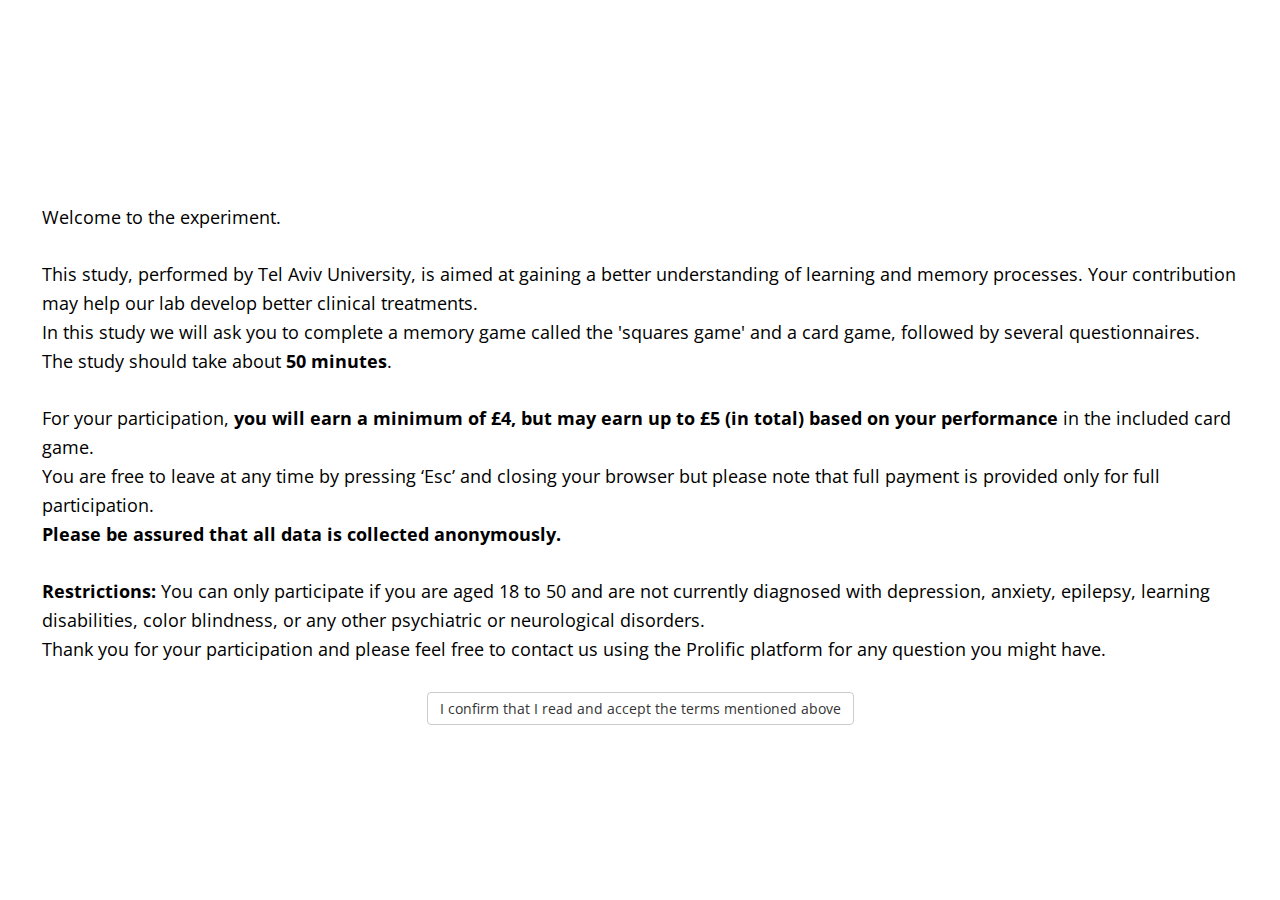
==== commit 8972be2f: "good_ver" ====
--- a/experiment.html
+++ b/experiment.html
@@ -11,226 +11,26 @@
     <script src="plugins/jspsych-survey-multi-choice.js"></script>
     <script src="plugins/jspsych-fullscreen.js"></script>
     <script src="plugins/jspsych-html-button-response.js"></script>
+    <script src="plugins/jspsych-html-slider-response.js"></script>
+
+    <link href="css/my_exp.css" rel="stylesheet" type="text/css">
     <link href="css/jspsych.css" rel="stylesheet" type="text/css">
-    <!--This experiment consists of three parts (currently one one is in the making)
-    The first part is a change detection task, the second is a two-armed bandit task 
-    and finally we have a combined version of the two "dual task". The code is based on jspsych package.-->
+    <!--This experiment consists of three parts.
+    The first part is a change detection task, the second is a dual task of both change detection and two-armed bandit task.
+    the third is questionnaires. The code is based on jspsych package. Check the tutorials to understand what's going on here-->
 </head>
 <style>
-    img {
-        height: 250px;
-        width: 200px;
-    }
-
-    p {
-        padding: 10px
-    }
-
-    img.keyboard {
-        height: 215px;
-        width: 517px;
-    }
-
-    img.fullscreen {
-        height: 150px;
-        width: 526px;
-    }
-
-    :root {
-        --top_fix: 0px;
-        --left_fix: 0px;
-
-        --top_a: 0px;
-        --left_a: 0px;
-        --top_b: 0px;
-        --left_b: 0px;
-        --top_c: 0px;
-        --left_c: 0px;
-
-
-        --top_d: 0px;
-        --right_d: 0px;
-        --top_e: 0px;
-        --right_e: 0px;
-        --top_f: 0px;
-        --right_f: 0px;
-
-        --bottom_g: 0px;
-        --right_g: 0px;
-        --bottom_h: 0px;
-        --right_h: 0px;
-        --bottom_i: 0px;
-        --right_i: 0px;
-
-
-        --bottom_j: 0px;
-        --left_j: 0px;
-        --bottom_k: 0px;
-        --left_k: 0px;
-        --bottom_l: 0px;
-        --left_l: 0px;
-
-        --left_card: 0px;
-        --right_card: 0px;
-        --top_card: 0px;
-
-        --top_reward: 0px;
-        --left_reward: 0px;
-    }
-
-    .fixation {
-        /* plus fixation will be in the middle of the screen*/
-        display: block;
-        margin-left: auto;
-        margin-right: auto;
-        font-size: 15.8px;
-    }
-
-    .reward {
-
-        display: block;
-        margin-left: auto;
-        margin-right: auto;
-        height: 100px;
-        width: 100px;
-    }
-
-    .group {
-        height: 135px;
-        width: 487px;
-    }
-
-    .example {
-        height: 135px;
-        width: 217px;
-    }
-
-    img.card_left {
-        position: fixed;
-        height: 180px;
-        width: 130px;
-        left: var(--left_card);
-        top: var(--top_card);
-    }
-
-    img.card_right {
-        position: fixed;
-        height: 180px;
-        width: 130px;
-        right: var(--right_card);
-        top: var(--top_card);
-    }
-
-
-
-    /* we have one image in every quadrant pixels locations are from Balaban et al., 2019 */
-    /* first quadrant */
-    img.a {
-        position: fixed;
-        height: 51.4px;
-        width: 51.4px;
-        top: var(--top_a);
-        left: var(--left_a);
-    }
-
-    img.b {
-        position: fixed;
-        height: 51.4px;
-        width: 51.4px;
-        top: var(--top_b);
-        left: var(--left_b);
-    }
-
-    img.c {
-        position: fixed;
-        height: 51.4px;
-        width: 51.4px;
-        top: var(--top_c);
-        left: var(--left_c);
-    }
-
-    /* second quadrant */
-    img.d {
-        position: fixed;
-        height: 51.4px;
-        width: 51.4px;
-        top: var(--top_d);
-        right: var(--right_d);
-    }
-
-    img.e {
-        position: fixed;
-        height: 51.4px;
-        width: 51.4px;
-        top: var(--top_e);
-        right: var(--right_e);
-    }
-
-    img.f {
-        position: fixed;
-        height: 51.4px;
-        width: 51.4px;
-        top: var(--top_f);
-        right: var(--right_f);
-    }
-
-    /* third quadrant */
-    img.g {
-        position: fixed;
-        height: 51.4px;
-        width: 51.4px;
-        bottom: var(--bottom_g);
-        right: var(--right_g);
-    }
-
-    img.h {
-        position: fixed;
-        height: 51.4px;
-        width: 51.4px;
-        bottom: var(--bottom_h);
-        right: var(--right_h);
-    }
-
-    img.i {
-        position: fixed;
-        height: 51.4px;
-        width: 51.4px;
-        bottom: var(--bottom_i);
-        right: var(--right_i);
-    }
-
-    /* fourth quadrant */
-    img.j {
-        position: fixed;
-        height: 51.4px;
-        width: 51.4px;
-        bottom: var(--bottom_j);
-        left: var(--left_j);
-    }
-
-    img.k {
-        position: fixed;
-        height: 51.4px;
-        width: 51.4px;
-        bottom: var(--bottom_k);
-        left: var(--left_k);
-    }
-
-    img.l {
-        position: fixed;
-        height: 51.4px;
-        width: 51.4px;
-        bottom: var(--bottom_l);
-        left: var(--left_l);
-    }
+    /* all the css is in my_exp.css */
 </style>
 
 <body>
     <script>
+        /*this defines the css properties according to the window_screen_size*/
         var root = document.documentElement;
         var vis_angle_px = 105
-        root.style.setProperty('--top_fix', window.screen.height / 2 + "px");
-        root.style.setProperty('--left_fix', window.screen.width / 2 + "px");
+        var square_width = 51.4
+        root.style.setProperty('--top_middle', window.screen.height / 2 + "px");
+        root.style.setProperty('--left_middle', window.screen.width / 2 - (square_width / 2) + "px");
         root.style.setProperty('--top_a', window.screen.height / 2 - vis_angle_px + "px");
         root.style.setProperty('--left_a', window.screen.width / 2 - vis_angle_px + "px");
         root.style.setProperty('--top_b', window.screen.height / 2 - 2 * vis_angle_px + "px");
@@ -255,6 +55,15 @@
         root.style.setProperty('--left_k', window.screen.width / 2 - 2 * vis_angle_px + "px");
         root.style.setProperty('--bottom_l', window.screen.height / 2 - 3 * vis_angle_px + "px");
         root.style.setProperty('--left_l', window.screen.width / 2 - 3 * vis_angle_px + "px");
+
+        root.style.setProperty('--upper1', window.screen.height / 2 - 3 * vis_angle_px + "px");
+        root.style.setProperty('--upper2', window.screen.height / 2 - 2 * vis_angle_px + "px");
+        root.style.setProperty('--upper3', window.screen.height / 2 - vis_angle_px + "px");
+
+        root.style.setProperty('--lower1', window.screen.height / 2 - 3 * vis_angle_px + "px");
+        root.style.setProperty('--lower2', window.screen.height / 2 - 2 * vis_angle_px + "px");
+        root.style.setProperty('--lower3', window.screen.height / 2 - vis_angle_px + "px");
+
         //---------------------------------------------------------------------------------------------
         root.style.setProperty('--left_card', window.screen.width / 2 - 2 * vis_angle_px + "px");
         root.style.setProperty('--right_card', window.screen.width / 2 - 2 * vis_angle_px + "px");
@@ -263,55 +72,14 @@
         root.style.setProperty('--left_reward', window.screen.width / 2 + "px");
 
         /*---------------------------------------------------- 
-        Squares starts
-        ------------------------------------------------------*/
-        /* getting the images to display */
-        var change_detection_images = ['images/squares/black.png', 'images/squares/blue.png', 'images/squares/brown.png', 'images/squares/cyan.png', 'images/squares/green.png', 'images/squares/magenta.png', 'images/squares/orange.png', 'images/squares/red.png', 'images/squares/yellow.png']
-        /* setting the locations to randomize from */
-        var locations = ["<img class='a' src=", "<img class='b' src=", "<img class='c' src=", "<img class='d' src=", "<img class='e' src=", "<img class='f' src=", "<img class='g' src=", "<img class='h' src=", "<img class='i' src=", "<img class='j' src=", "<img class='k' src=", "<img class='l' src="]
-        function getRandomInt(max) {
-            return Math.floor(Math.random() * Math.floor(max));
-        }
-        function get_squares(images, number_of_images) {
-            return jsPsych.randomization.sampleWithoutReplacement(change_detection_images, number_of_images)
-        }
-        function get_locations(locations_arr, number_of_images) {
-            random_locations = [];
-            if (number_of_images == 1) {
-                return jsPsych.randomization.sampleWithoutReplacement(locations_arr, 1)
-            }
-            for (var i = 0; i < 4; i++) {
-                random_2_locations = jsPsych.randomization.sampleWithoutReplacement(locations_arr.slice(i * 3, i * 3 + 3), 2)
-                random_locations.push(random_2_locations[0])
-                if (number_of_images > 4) {
-                    random_locations.push(random_2_locations[1])
-                }
-            }
-            return random_locations
-        }
-        function generate_random_squares() {
-            number_of_images = parseInt(condition[0])
-            change_detection_images = jsPsych.randomization.shuffle(change_detection_images)
-            current_locations = get_locations(locations, number_of_images)
-            squares = '';
-            for (index = 0; index < number_of_images; index++) {
-                squares += current_locations[index] + change_detection_images[index] + ">"
-            }
-            return squares + fixation;
-        }
-        var condition = jsPsych.randomization.sampleWithoutReplacement(['4same', '4diff', '8same', '8diff'], 1)[0]
-        var fixation = '<div class="fixation">+</div>'
-
-        /*---------------------------------------------------- 
-        Timeline for squares starts
+        Experiment starts
         ------------------------------------------------------*/
         var timeline = [];
-
         var welcome = {
             type: 'html-button-response',
             stimulus: '<p style="text-align: left">Welcome to the experiment.<br><br>This study, performed by Tel Aviv University, is aimed at gaining a better understanding of learning and memory processes. Your contribution may help our lab develop better clinical treatments.<br>'
                 + "In this study we will ask you to complete a memory game called the 'squares game' and a card game, followed by several questionnaires.<br> The study should take about <b>50 minutes</b>.<br><br>"
-                + 'For your participation, <b>you will earn a minimum of £4, but may earn up to £6 (in total) based on your performance</b> in the included card game.<br>'
+                + 'For your participation, <b>you will earn a minimum of £4, but may earn up to £5 (in total) based on your performance</b> in the included card game.<br>'
                 + ' You are free to leave at any time by pressing ‘Esc’ and closing your browser but please note that full payment is provided only for full participation.<br> <b>Please be assured that all data is collected anonymously.</b><br>'
                 + '<br><b>Restrictions:</b> You can only participate if you are aged 18 to 50 and are not currently diagnosed with depression, anxiety, epilepsy, learning disabilities, color blindness, or any other psychiatric or neurological disorders.'
                 + '<br>Thank you for your participation and please feel free to contact us using the Prolific platform for any question you might have.',
@@ -333,26 +101,82 @@
             }
         }
         timeline.push(p_details)
-
+        /*---------------------------------------------------- 
+        Squares game starts
+        ------------------------------------------------------*/
+
+        var mapping = jsPsych.randomization.sampleWithoutReplacement(['sk', 'ks'], 1)[0]
+        /* getting the images to display */
+        var change_detection_images = ['images/squares/black.png', 'images/squares/blue.png', 'images/squares/brown.png', 'images/squares/cyan.png', 'images/squares/green.png', 'images/squares/magenta.png', 'images/squares/orange.png', 'images/squares/red.png', 'images/squares/yellow.png']
+        /* setting the locations to randomize from */
+        var locations = ["<img class='a' src=", "<img class='b' src=", "<img class='c' src=", "<img class='d' src=", "<img class='e' src=", "<img class='f' src=", "<img class='g' src=", "<img class='h' src=", "<img class='i' src=", "<img class='j' src=", "<img class='k' src=", "<img class='l' src=",]
+        var locations_setsize1 = ["<img class='upper1' src=", "<img class='upper2' src=", "<img class='upper3' src=", "<img class='lower1' src=", "<img class='lower2' src=", "<img class='lower3' src="]
+
+        /* functions for squares game */
+
+        //This function decides on a random location for the test square
+        function getRandomInt(max) {
+            return Math.floor(Math.random() * Math.floor(max));
+        }
+        //This function picks squares to show
+        function get_squares(images, number_of_images) {
+            return jsPsych.randomization.sampleWithoutReplacement(change_detection_images, number_of_images)
+        }
+        /*This function picks the locations in which it will be shown 
+         It also takes care of randomizing the different quadrants   */
+        function get_locations(locations_arr, number_of_images, locations_arr1) {
+            random_locations = [];
+            if (number_of_images == 1) {
+                return jsPsych.randomization.sampleWithoutReplacement(locations_arr1, 1)
+            }
+            for (var i = 0; i < 4; i++) {
+                random_2_locations = jsPsych.randomization.sampleWithoutReplacement(locations_arr.slice(i * 3, i * 3 + 3), 2)
+                random_locations.push(random_2_locations[0])
+                if (number_of_images > 4) {
+                    random_locations.push(random_2_locations[1])
+                }
+            }
+            return random_locations
+        }
+        /*This function combines the squares and the locations that were randomly chosen */
+        function generate_random_squares(condition) {
+            number_of_images = parseInt(condition[0])
+            change_detection_images = jsPsych.randomization.shuffle(change_detection_images)
+            current_locations = get_locations(locations, number_of_images, locations_setsize1)
+            squares = '';
+            for (index = 0; index < number_of_images; index++) {
+                squares += current_locations[index] + change_detection_images[index] + ">"
+            }
+            return squares + fixation;
+        }
+        var condition_squares_exp = jsPsych.randomization.sampleWithoutReplacement(['4same', '4diff', '8same', '8diff'], 1)[0]
+        var fixation = '<div class="fixation">+</div>'
+
+        /*---------------------------------------------------- 
+        Timeline for squares starts
+        ------------------------------------------------------*/
+
+        /*---------------------------------------------------- 
+        Start instructions variabels
+        ------------------------------------------------------*/
         var instructions_squares = {
             type: "instructions",
             pages: ["The experiment will have two parts, we will now start the first one, called the <b>'squares game'</b>.",
-                "<p>We will now provide instructions regarding the squares game. <b>Please read them carefully.</b> <br>",
-                "Feel free to go back and forth between the screens using the arrows (left=previous, right=next) or the buttons at the bottom of the screen.</p> "
-                , "<p>At the end of the instructions, <b>we will ask you to complete a short test about them</b>, to make sure everything is well understood.</p>"
-                , "<p>In this part of the experiment, you will see a plus in the middle of the screen.</p>" +
+                "We will now provide instructions regarding the squares game. <b>Please read them carefully.</b>",
+                "Feel free to go back and forth between the screens using the arrows (left=previous, right=next) or the buttons at the bottom of the screen."
+                , "At the end of the instructions, <b>we will ask you to complete a short test about them</b>, to make sure everything is well understood."
+                , "In this part of the experiment, you will see a plus in the middle of the screen." +
                 "<p> We want you to focus on the plus during the whole experiment.</p> " + "<img src='images/fixation.png'>",
                 "<p> Then, 4 or 8 colored squares will appear on the screen. You need to remember the colors of all of the squares.</p>" +
                 "<img src='images/squares/example1.png'>",
                 "<p> Right afterward, the squares will disappear and instead, one square will show up in a place where one of the squares was previously displayed.</p>" +
                 "<p> Your goal is to identify whether this square is in the same or different color as the one previously displayed in this location.</p>" +
-                "<p> You need to press <b>'s'</b> if you think the color is the same as in the group picture.</p>" +
+                "<p> You need to press <b>'" + mapping[0] + "'</b> if you think the color is the same as in the group picture.</p>" +
                 "<img src='images/squares/example2.png'>",
-                "<p> You need to press <b>'k'</b> if you think the color is different than in the group picture.</p>" +
+                "<p> You need to press <b>'" + mapping[1] + "'</b> if you think the color is different than in the group picture.</p>" +
                 "<img src='images/squares/example3.png'>", "<p> We will now ask you to complete a short test to make sure that you understood the instructions."],
             show_clickable_nav: true,
         };
-
 
         var Q1_square_options = ["2 or 4", "4 or 8", "4 or 6"];
         var Q2_square_options = ["True", "False"];
@@ -365,8 +189,8 @@
             questions: [
                 { prompt: "How many squares will be initially shown?", name: 'set_size', correct: '4 or 8', options: Q1_square_options, required: true },
                 { prompt: "The single square will appear after the squares will disappear ", name: 'steps', correct: 'True', options: Q2_square_options, required: true },
-                { prompt: "How do you choose if a square is same or different?", name: 'choose_card', correct: 'Press the ‘S’ or ‘K’ key with your LEFT or RIGHT hand.', options: Q3_square_options, required: true },
-                { prompt: "What is your goal?", name: 'choose_square', correct: 'The goal is to remember the color of each of the squares', options: Q4_square_options, required: true },
+                { prompt: "How do you choose if a square is same or different?", name: 'choose_square', correct: 'Press the ‘S’ or ‘K’ key with your LEFT or RIGHT hand.', options: Q3_square_options, required: true },
+                { prompt: "What is your goal?", name: 'goal', correct: 'The goal is to remember the color of each of the squares', options: Q4_square_options, required: true },
                 { prompt: "What should you focus on?", name: 'focus', correct: 'On the squares to remember their colors', options: Q5_square_options, required: true },
             ],
             data: { trial_name: 'test_squares' }
@@ -413,6 +237,12 @@
                 }
             }
         }
+        /*---------------------------------------------------- 
+        Start practice part
+        ------------------------------------------------------*/
+        var current_squares_practice_trial = 0;
+        var current_locations = null; // set up a global variable 
+        var condition_squares_practice = jsPsych.randomization.sampleWithoutReplacement(['1same', '1diff'], 1)[0] //this makes sure that the subject will have at least one set_size1 trial in practice
         var start_practice_squares = {
             type: 'html-keyboard-response',
             stimulus: "<p> We will now start some practice trials.<br> You may already want to be ready with your fingers on '<b>s'</b> and <b>'k'</b>. <br><img class=keyboard src='images/keyboard.png'> <br> <u>Please try to be as accurate as possible for the experiment to succeed.</u> <br><br><b>Press any key to begin</b></u>",
@@ -420,44 +250,25 @@
             on_finish: function () { document.querySelector('head').insertAdjacentHTML('beforeend', '<style id="cursor-toggle"> html { cursor: none; } </style>') },
         }
 
-
-        var start_exp_squares = {
-            type: 'html-keyboard-response',
-            stimulus: '<p>Good Job! <br> You have finished the practice trials.<br> We will now start the real experiment. Please try to be as accurate as possible. <br> <br> <b> Press any key to begin</p>'
-        };
-        var current_squares_practice_trial = 0;
-        var current_squares_exp_trial = 0;
         var fixation_memory = {
             type: 'html-keyboard-response',
             stimulus: fixation,
             choices: jsPsych.NO_KEYS,
             trial_duration: 1000,
         }
-        var current_locations = null; // set up a global variable 
 
         var memory_practice = {
             type: "html-keyboard-response",
-            stimulus: generate_random_squares,
+            stimulus: function () { return generate_random_squares(condition_squares_practice) },
             choices: jsPsych.NO_KEYS,
             trial_duration: 200,
             data: {
                 phase: 'practice', trial_name: 'memory', trial_num: function () { return current_squares_practice_trial },
                 set_size: function () {
-                    return condition[0]
-                }
-            }
-        }
-
-        var memory = {
-            type: "html-keyboard-response",
-            stimulus: generate_random_squares,
-            choices: jsPsych.NO_KEYS,
-            trial_duration: 200,
-            data: {
-                phase: 'exp', trial_name: 'memory', trial_num: function () { return current_squares_exp_trial }
-            }
-        }
-
+                    return condition_squares_practice[0]
+                }
+            }
+        }
 
         var fixation_retention = {
             type: 'html-keyboard-response',
@@ -465,11 +276,12 @@
             choices: jsPsych.NO_KEYS,
             trial_duration: 900
         }
+
         var test_practice = {
             type: "html-keyboard-response",
             stimulus: function () {
                 rand_num = getRandomInt(number_of_images - 1)
-                if (condition[1] == 's') { /* it is the same condition */
+                if (condition_squares_practice[1] == 's') { /* it is the same condition */
                     square = current_locations[rand_num] + change_detection_images[rand_num] + ">"
                 }
                 else { /* it is different condition */
@@ -482,19 +294,21 @@
             data: {
                 phase: 'practice', trial_name: 'test', trial_num: function () { return current_squares_practice_trial },
                 correct_response: function () {
-                    if (condition[1] == 's') {
-                        return 83
+                    if (condition_squares_practice[1] == 's') { //it is same condition
+                        key_press_num = jsPsych.pluginAPI.convertKeyCharacterToKeyCode(mapping[0])
+
                     }
                     else {
-                        return 75
+                        key_press_num = jsPsych.pluginAPI.convertKeyCharacterToKeyCode(mapping[1])
                     }
+                    return key_press_num
                 },
                 set_size: function () {
-                    return condition[0]
+                    return condition_squares_practice[0]
                 }
             },
             on_finish: function (data) {
-                condition = jsPsych.randomization.sampleWithoutReplacement(['4same', '4diff', '8same', '8diff'], 1)[0]
+                condition_squares_practice = jsPsych.randomization.sampleWithoutReplacement(['1same', '1diff', '4same', '4diff', '8same', '8diff'], 1)[0] //now everything could be
                 var correct = false;
                 if (data.correct_response == data.key_press) {
                     correct = true;
@@ -505,53 +319,8 @@
                 data.is_correct = correct;
                 current_squares_practice_trial += 1;
             }
-
-        }
-        var test = {
-            type: "html-keyboard-response",
-            stimulus: function () {
-                rand_num = getRandomInt(number_of_images - 1)
-                if (condition[1] == 's') { /* it is the same condition */
-                    square = current_locations[rand_num] + change_detection_images[rand_num] + ">"
-                }
-                else { /* it is different condition */
-                    square = current_locations[rand_num] + jsPsych.randomization.sampleWithoutReplacement(change_detection_images.slice(number_of_images), 1) + ">"
-                }
-                return square + fixation
-            },
-            choices: ['s', 'k'],
-            trial_duration: 6000,
-            data: {
-                phase: 'exp', trial_name: 'test', trial_num: function () { return current_squares_exp_trial },
-                correct_response: function () {
-                    if (condition[1] == 's') {
-                        return 83
-                    }
-                    else {
-                        return 75
-                    }
-                },
-                set_size: function () {
-                    return condition[0]
-                },
-                condition: function () {
-                    return condition[1]
-                }
-            },
-
-            on_finish: function (data) {
-                condition = jsPsych.randomization.sampleWithoutReplacement(['4same', '4diff', '8same', '8diff'], 1)[0]
-                var correct = false;
-                if (data.correct_response == data.key_press) {
-                    correct = true;
-                }
-                else if (data.key_press == null) {
-                    correct = null;
-                }
-                data.is_correct = correct;
-                current_squares_exp_trial += 1;
-            }
-        }
+        }
+
         var feedback_squares = {
             type: 'html-keyboard-response',
             stimulus: function () {
@@ -571,19 +340,133 @@
 
         var demo_procedure_squares = {
             timeline: [fixation_memory, memory_practice, fixation_retention, test_practice, feedback_squares],
-            repetitions: 2 //3.5sec per trial*15 =52.5sec
-        }
+            repetitions: 3 //3.5sec per trial*15 =52.5sec
+        }
+
+        var if_trial_practice_squares = {
+            on_start: function () {
+                if (document.querySelector('#cursor-toggle') != null) {
+                    document.querySelector('#cursor-toggle').remove()
+                }
+            },
+            type: 'html-button-response',
+            stimulus: "<p>Sorry. You made too many mistakes.<br>"
+                + "Let’s do the practice session once again. <br>"
+                + "Thank you!",
+            choices: ['Back to practice']
+        }
+        var to_repeat_practice_squares;
+        var check_accuracy = {
+            timeline: [if_trial_practice_squares],
+            conditional_function: function () {
+                /* Get the data from the previous trial,and calculate accuracy
+                   If the participant wasn't perfect in the trials with set_size 1 - we will repeat.*/
+                to_repeat_practice_squares = false;
+                var correct_prac_square = jsPsych.data.getLastTimelineData().filter({ phase: 'practice', trial_name: 'test', set_size: '1' }).select('is_correct').sum()
+                var total_prac_square = jsPsych.data.getLastTimelineData().filter({ phase: 'practice', trial_name: 'test', set_size: '1' }).select('is_correct').count()
+                var prac_square_accuracy = correct_prac_square / total_prac_square;
+                if (prac_square_accuracy != 1) {
+                    to_repeat_practice_squares = true;
+                    return to_repeat_practice_squares
+                }
+                else {
+                    to_repeat_practice_squares = false;
+                }
+                return to_repeat_practice_squares
+            }
+        }
+
+        var practice_squares_loop = {
+            timeline: [start_practice_squares, demo_procedure_squares, check_accuracy],
+            loop_function: function () {
+                if (to_repeat_practice_squares == true) {
+                    return true;
+                } else {
+                    return false;
+                }
+            }
+        }
+        /*Start exp part of squares game*/
+        var start_exp_squares = {
+            type: 'html-keyboard-response',
+            stimulus: '<p>Good Job! <br> You have finished the practice trials.<br> We will now start the real experiment. Please try to be as accurate as possible. <br> <br> <b> Press any key to begin</p>'
+        };
+
+        var current_squares_exp_trial = 0;
+
+        var memory = {
+            type: "html-keyboard-response",
+            stimulus: function () { return generate_random_squares(condition_squares_exp) },
+            choices: jsPsych.NO_KEYS,
+            trial_duration: 200,
+            data: {
+                phase: 'exp', trial_name: 'memory', trial_num: function () { return current_squares_exp_trial }
+            }
+        }
+
+        var test = {
+            type: "html-keyboard-response",
+            stimulus: function () {
+                rand_num = getRandomInt(number_of_images - 1)
+                if (condition_squares_exp[1] == 's') { /* it is the same condition */
+                    square = current_locations[rand_num] + change_detection_images[rand_num] + ">"
+                }
+                else { /* it is different condition */
+                    square = current_locations[rand_num] + jsPsych.randomization.sampleWithoutReplacement(change_detection_images.slice(number_of_images), 1) + ">"
+                }
+                return square + fixation
+            },
+            choices: ['s', 'k'],
+            trial_duration: 6000,
+            data: {
+                phase: 'exp', trial_name: 'test', mapping: mapping, trial_num: function () { return current_squares_exp_trial },
+                correct_response: function () {
+                    if (condition_squares_exp[1] == 's') { //it is same condition
+                        key_press_num = jsPsych.pluginAPI.convertKeyCharacterToKeyCode(mapping[0])
+                    }
+                    else {
+                        key_press_num = jsPsych.pluginAPI.convertKeyCharacterToKeyCode(mapping[1])
+                    }
+                    return key_press_num
+                },
+                set_size: function () {
+                    return condition_squares_exp[0]
+                },
+                condition: function () {
+                    return condition_squares_exp[1]
+                }
+            },
+
+            on_finish: function (data) {
+                condition_squares_exp = jsPsych.randomization.sampleWithoutReplacement(['4same', '4diff', '8same', '8diff'], 1)[0]
+                var correct = false;
+                if (data.correct_response == data.key_press) {
+                    correct = true;
+                }
+                else if (data.key_press == null) {
+                    correct = null;
+                }
+                data.is_correct = correct;
+                current_squares_exp_trial += 1;
+            }
+        }
+
         var test_procedure_squares = {
             timeline: [fixation_memory, memory, fixation_retention, test, feedback_squares],
             repetitions: 2 //3.5sec per trial per 120 trials= 420sec
         }
 
         var full_procedure_squares = {
-            timeline: [instructions_squares_loop, start_practice_squares, demo_procedure_squares, start_exp_squares, test_procedure_squares]
+            timeline: [instructions_squares_loop, practice_squares_loop, start_exp_squares, test_procedure_squares]
         } //instructions takes 60sec total
         timeline.push(full_procedure_squares)
-        /*---------------------------------------------------- 
-        Cards starts
+
+        /*---------------------------------------------------- 
+        Card game starts
+        ------------------------------------------------------*/
+
+        /*---------------------------------------------------- 
+        Define images
         ------------------------------------------------------*/
         var example_images = ['images/squares/example1.png', 'images/squares/example2.png', 'images/squares/example3.png', 'images/card deck 1/group.jpg']
         var practice_deck_images = ['images/card deck 1/1.jpg', 'images/card deck 1/2.jpg', 'images/card deck 1/3.jpg', 'images/card deck 1/4.jpg']
@@ -591,7 +474,9 @@
             , 'images/card deck 4/13.jpg', 'images/card deck 4/14.jpg', 'images/card deck 4/15.jpg', 'images/card deck 4/16.jpg'
             , 'images/card deck 5/17.jpg', 'images/card deck 5/18.jpg', 'images/card deck 5/19.jpg', 'images/card deck 5/20.jpg']
         var reward_images = ['images/zero_coins.PNG', 'images/won1-no-back1.png']
-
+        /*---------------------------------------------------- 
+        Start instructions
+        ------------------------------------------------------*/
         var instructions_cards = {
             on_start: function () {
                 if (document.querySelector('#cursor-toggle') != null) {
@@ -602,7 +487,7 @@
             pages: ["<p><b>Welcome to the card game part</b></p>"
                 + "<p style='text-align:left'>Your winnings in this part will earn you additional payment bonus for the study."
                 + " If no extra money will be earned in the card game, you will still get £4 for completing the study."
-                + " However, <b>you can gain up to an extra £2 based on winnings in the game.</b></p>",
+                + " However, <b>you can gain up to an extra £1 based on winnings in the game.</b></p>",
             "<p style='text-align:left'> We will now provide instructions regarding the card game. Please read them carefully. <br>"
             + "As always, feel free to go back and forth between the screens.</p> "
             + "<p style='text-align:left'>At the end of the instructions, <b>we will ask you to complete a short test about them</b>, to make sure everything is well understood.</p>",
@@ -629,13 +514,14 @@
             type: "instructions",
             pages: [" <p style='text-align:left'>In the experiment we will play the card game and the squares game simultaneously. It means that you will have two goals."
                 + " <b><br>One goal is to remember the colors of the squares like beforehand, and the second is to learn which cards are more rewarding.</b> ",
-                "Like before in the squares part, pressing <b>'s'</b> means you think the shown square is in the same color, and pressing <b>'k'</b> means you think it is different. ",
-                "<p style='text-align:left'> In the card game, pressing <b>'s'</b> means you think the left card is better, and pressing <b>'k'</b> means you think the right card is better. </p>",
-            " <br><br> You will now move on to a quick test to make sure you understood the instructions."
-            + " You can use the previous button to read again through the instructions, in case you need to.</p>"]
+            "Like before in the squares part, pressing <b>'" + mapping[0] + "'</b> means you think the shown square is in the same color, and pressing <b>'" + mapping[1] + "'</b> means you think it is different. ",
+                "<p style='text-align:left'> In the card game, pressing <b>'s'</b> means you think the left card is better, and pressing <b>'k'</b> means you think the right card is better. </p>",]
             , show_clickable_nav: true
         }
-
+        var start_instructions_test = {
+            type: 'html-keyboard-response',
+            stimulus: "<p> <br><br> You will now move on to a quick test to make sure you understood the instructions. If you will have a mistake you will need to go again through the instructions. <br><br> <b> Press any key to continue</b></p>"
+        }
         var Q1_2_options = ["2", "4", "6"];
         var Q3_options = ["Click on it", "Press the LEFT or RIGHT arrow keys", "Press the ‘S’ or ‘K’ key with your LEFT or RIGHT hand."];
         var Q4_options = ["Press the LEFT or RIGHT arrow keys", "Press the ‘S’ or ‘K’ key with your LEFT or RIGHT hand.", "Click on it",];
@@ -651,7 +537,7 @@
                 { prompt: "How do you choose a card?", name: 'choose_card', correct: 'Press the ‘S’ or ‘K’ key with your LEFT or RIGHT hand.', options: Q3_options, required: true },
                 { prompt: "How do you choose if a square is same or different?", name: 'choose_square', correct: 'Press the ‘S’ or ‘K’ key with your LEFT or RIGHT hand.', options: Q4_options, required: true },
                 { prompt: "Some cards are better than others.", name: 'better_cards', correct: 'True', options: Q5_6_options, required: true },
-                { prompt: "How ‘good’ or ‘bad’ a card is <u>will not</u> change along the game.", name: 'value_change', correct: 'False', options: Q5_6_options, required: true },
+                { prompt: "How ‘good’ or ‘bad’ a card is will change along the game.", name: 'value_change', correct: 'True', options: Q5_6_options, required: true },
                 { prompt: "What is the goal in the game?", name: 'game_goal', correct: 'The goal is to remember the squares and learn which cards are better', options: Q7_options, required: true },
                 { prompt: "The outcome you might get very much depends on whether you used the RIGHT or LEFT response key.", name: 'location_value', correct: 'False, only cards predict the outcome', options: Q8_options, required: true }
             ],
@@ -688,26 +574,65 @@
                 return to_repeat
             }
         }
-
-
-        var start_practice_only_cards = {
-            type: 'html-keyboard-response',
-            stimulus: '<div>We will now do a few practice trials which will contain only the cards part without the squares. <br> Please be ready with your fingers on <b>"s"</b> and <b>"k".</b> <br><br> <b> Press any key to begin</b></div>',
-            post_trial_gap: 1000,
-            on_finish: function () { document.querySelector('head').insertAdjacentHTML('beforeend', '<style id="cursor-toggle"> html { cursor: none; } </style>') },
-        }
-        var start_practice_cards = {
-            type: 'html-keyboard-response',
-            stimulus: '<div>We will now start a few practice trials with both the cards and the squares. <br> Please be ready with your fingers on <b>"s"</b> and <b>"k"</b> <br><br> <b> Press any key to begin</b></div>',
-            post_trial_gap: 1000,
-        }
-
-        var fixation_cards = {
-            type: 'html-keyboard-response',
-            stimulus: fixation,
-            choices: jsPsych.NO_KEYS,
-            trial_duration: 900
-        }
+        /*---------------------------------------------------- 
+        Functions for card game
+        ------------------------------------------------------*/
+
+        function draw_show_cards(deck) {
+            drawn_cards = jsPsych.randomization.sampleWithoutReplacement(deck, 4)
+            left_card = drawn_cards[0];
+            right_card = drawn_cards[1];
+            left_with_tag = "<img class='card_left' src='" + left_card + "'>"
+            right_with_tag = "<img class='card_right' src='" + right_card + "'>"
+            return left_with_tag + right_with_tag + fixation;
+        }
+
+        function show_choice() {
+
+            last_choice = jsPsych.pluginAPI.convertKeyCodeToKeyCharacter(jsPsych.data.getLastTrialData().values()[0].key_press)
+            if (last_choice == 's') {
+                selected = 0
+                card_to_show = "<img class='card_left' src='" + left_card + "'>"
+            }
+            else if (last_choice == 'k') {
+                selected = 1
+                card_to_show = "<img class='card_right' src='" + right_card + "'>"
+            }
+            else {
+                selected = null
+                return '<div style="font-size:40px;">Please respond faster!</div>'
+            }
+            return card_to_show + fixation
+        }
+
+        function show_reward(current_trial_num) {
+            key_selected = jsPsych.data.getLastTrialData().values()[0].key_selected
+            if (key_selected == 0) {
+                card_to_show = "<img class='card_left' src='" + left_card + "'>"
+            }
+            else if (key_selected == 1) {
+                card_to_show = "<img class='card_right' src='" + right_card + "'>"
+            }
+            else {
+                return '<div style="font-size:40px;">Please respond faster!</div>'
+            }
+            card_selected = jsPsych.data.getLastTrialData().values()[0].card_selected
+            prob_reward = FB_matrix[card_selected][current_trial_num];
+            prob_unreward = 1 - prob_reward;
+            reward = jsPsych.randomization.sampleWithReplacement([0, 1], 1, [prob_unreward, prob_reward])[0];
+            reward_to_show = "<img class=reward src='" + reward_images[reward] + "'>"
+
+
+            return card_to_show + reward_to_show
+        }
+
+        function images_for_block_start() {
+            images = test_deck_images.slice(block * 4, block * 4 + 4)
+            return images
+        }
+        /*---------------------------------------------------- 
+        Variabels for card game
+        ------------------------------------------------------*/
         var condition_cards = jsPsych.randomization.sampleWithoutReplacement(['1same', '1diff', '4same', '4diff'], 1)[0]
         var FB_matrix = [];
         FB_matrix[0] = [0.33772, 0.39326, 0.40412, 0.45749, 0.48324, 0.48626, 0.45786, 0.42262, 0.49357, 0.50731, 0.54289, 0.53135, 0.50034, 0.49953, 0.48937, 0.50251, 0.53868, 0.52203, 0.49471, 0.45876, 0.52796, 0.50268, 0.46898, 0.4837, 0.47281, 0.48038, 0.42808, 0.39279, 0.37639, 0.36649, 0.35582, 0.35915, 0.38079, 0.37371, 0.37682, 0.41413, 0.39547, 0.44378, 0.46997, 0.47091, 0.50357, 0.53194, 0.51394, 0.52503, 0.53825, 0.54097, 0.49772, 0.50029, 0.48817, 0.50105, 0.45351, 0.46345, 0.50613, 0.51335, 0.56239, 0.56169, 0.56903, 0.5471, 0.50874, 0.53747, 0.50208, 0.51419, 0.53481, 0.47552, 0.48684, 0.51724, 0.49535, 0.51149, 0.53235, 0.4978, 0.47696, 0.47291, 0.48077, 0.4425, 0.48969, 0.52356, 0.54573, 0.49781, 0.52555, 0.50405, 0.519, 0.51776, 0.49547, 0.48375, 0.45753, 0.5155, 0.51645, 0.50343, 0.47022, 0.47794, 0.51657, 0.52218, 0.52722, 0.5297, 0.52667, 0.56737, 0.6445, 0.63256, 0.59317, 0.5313];
@@ -716,58 +641,36 @@
         FB_matrix[3] = [0.37146, 0.29856, 0.30642, 0.2707, 0.25356, 0.25763, 0.1921, 0.20666, 0.19305, 0.19291, 0.18298, 0.18156, 0.19481, 0.15628, 0.18232, 0.21027, 0.20945, 0.22949, 0.20882, 0.23431, 0.24699, 0.19052, 0.2206, 0.21146, 0.19117, 0.21937, 0.23521, 0.27283, 0.33207, 0.33282, 0.3137, 0.32797, 0.33243, 0.33035, 0.37739, 0.38959, 0.39165, 0.43298, 0.4753, 0.45643, 0.46237, 0.46749, 0.47418, 0.47148, 0.46565, 0.48012, 0.51917, 0.56677, 0.551, 0.52118, 0.5035, 0.51614, 0.48258, 0.4852, 0.51321, 0.5236, 0.54053, 0.58072, 0.58066, 0.60732, 0.60788, 0.62424, 0.61417, 0.61129, 0.61249, 0.63833, 0.6153, 0.64763, 0.66878, 0.65734, 0.66195, 0.66565, 0.68452, 0.66885, 0.6788, 0.69809, 0.6875, 0.69827, 0.6978, 0.72358, 0.7295, 0.74277, 0.73044, 0.74494, 0.74108, 0.74222, 0.74686, 0.80182, 0.80182, 0.82339, 0.81468, 0.81121, 0.84829, 0.83158, 0.83158, 0.80201, 0.74137, 0.72785, 0.73865, 0.76278];
         var current_cards_practice_trial = 0;
         var current_cards_exp_trial = 0;
+        var block = 0;
+        var blocks = 3;
+        var draw_cards;
         var drawn_cards;
         var left_card;
         var right_card;
         var selected;
         var reward;
 
-        function draw_show_cards(deck) {
-            drawn_cards = jsPsych.randomization.sampleWithoutReplacement(deck, 4)
-            left_card = drawn_cards[0];
-            right_card = drawn_cards[1];
-            left_with_tag = "<img class='card_left' src='" + left_card + "'>"
-            right_with_tag = "<img class='card_right' src='" + right_card + "'>"
-            return left_with_tag + right_with_tag + fixation;
-        }
-
-        function show_choice() {
-
-            last_choice = jsPsych.pluginAPI.convertKeyCodeToKeyCharacter(jsPsych.data.getLastTrialData().values()[0].key_press)
-            if (last_choice == 's') {
-                selected = 0
-                card_to_show = "<img class='card_left' src='" + left_card + "'>"
-            }
-            else if (last_choice == 'k') {
-                selected = 1
-                card_to_show = "<img class='card_right' src='" + right_card + "'>"
-            }
-            else {
-                selected = null
-                return '<div style="font-size:40px;">Please respond faster!</div>'
-            }
-            return card_to_show + fixation
-        }
-
-        function show_reward(current_trial_num) {
-            key_selected = jsPsych.data.getLastTrialData().values()[0].key_selected
-            if (key_selected == 0) {
-                card_to_show = "<img class='card_left' src='" + left_card + "'>"
-            }
-            else if (key_selected == 1) {
-                card_to_show = "<img class='card_right' src='" + right_card + "'>"
-            }
-            else {
-                return '<div style="font-size:40px;">Please respond faster!</div>'
-            }
-            card_selected = jsPsych.data.getLastTrialData().values()[0].card_selected
-            prob_reward = FB_matrix[card_selected][current_trial_num];
-            prob_unreward = 1 - prob_reward;
-            reward = jsPsych.randomization.sampleWithReplacement([0, 1], 1, [prob_unreward, prob_reward])[0];
-            reward_to_show = "<img class=reward src='" + reward_images[reward] + "'>"
-
-
-            return card_to_show + reward_to_show
+        /*---------------------------------------------------- 
+        Start practice
+        ------------------------------------------------------*/
+
+        var start_practice_only_cards = {
+            type: 'html-keyboard-response',
+            stimulus: '<div>We will now do a few practice trials which will contain only the cards part without the squares. <br> Please be ready with your fingers on <b>"s"</b> and <b>"k".</b> <br><br> <b> Press any key to begin</b></div>',
+            post_trial_gap: 1000,
+            on_finish: function () { document.querySelector('head').insertAdjacentHTML('beforeend', '<style id="cursor-toggle"> html { cursor: none; } </style>') },
+        }
+        var start_practice_cards = {
+            type: 'html-keyboard-response',
+            stimulus: '<div>We will now start a few practice trials with both the cards and the squares. <br> Please be ready with your fingers on <b>"s"</b> and <b>"k"</b> <br><br> <b> Press any key to begin</b></div>',
+            post_trial_gap: 1000,
+        }
+
+        var fixation_cards = {
+            type: 'html-keyboard-response',
+            stimulus: fixation,
+            choices: jsPsych.NO_KEYS,
+            trial_duration: 900
         }
 
         var memory_for_cards_prac = {
@@ -775,7 +678,7 @@
             stimulus: function () {
                 number_of_images = parseInt(condition_cards[0])
                 change_detection_images = jsPsych.randomization.shuffle(change_detection_images)
-                current_locations = get_locations(locations, number_of_images)
+                current_locations = get_locations(locations, number_of_images, locations_setsize1)
                 squares = '';
                 for (index = 0; index < number_of_images; index++) {
                     squares += current_locations[index] + change_detection_images[index] + ">"
@@ -791,27 +694,7 @@
                 }
             }
         }
-        var memory_for_cards = {
-            type: "html-keyboard-response",
-            stimulus: function () {
-                number_of_images = parseInt(condition_cards[0])
-                change_detection_images = jsPsych.randomization.shuffle(change_detection_images)
-                current_locations = get_locations(locations, number_of_images)
-                squares = '';
-                for (index = 0; index < number_of_images; index++) {
-                    squares += current_locations[index] + change_detection_images[index] + ">"
-                }
-                return squares + fixation;
-            },
-            choices: jsPsych.NO_KEYS,
-            trial_duration: 200,
-            data: {
-                phase: 'exp', trial_name: 'memory_cards', trial_num: function () { return current_cards_exp_trial },
-                set_size: function () {
-                    return condition_cards[0]
-                }
-            }
-        }
+
         var practice_cards1 = {
             type: "html-keyboard-response",
             stimulus: function () {
@@ -839,6 +722,7 @@
                 }
             }
         }
+
         var practice_reward1 = {
             type: "html-keyboard-response",
             stimulus: function () {
@@ -851,7 +735,6 @@
                 data.reward = reward;
             }
         }
-
 
         var practice_cards2 = {
             type: "html-keyboard-response",
@@ -913,12 +796,13 @@
             data: {
                 phase: 'practice', trial_name: 'test_cards', trial_num: function () { return current_cards_practice_trial },
                 correct_response: function () {
-                    if (condition_cards[1] == 's') {
-                        return 83
+                    if (condition_cards[1] == 's') { //it is same condition
+                        key_press_num = jsPsych.pluginAPI.convertKeyCharacterToKeyCode(mapping[0])
                     }
                     else {
-                        return 75
+                        key_press_num = jsPsych.pluginAPI.convertKeyCharacterToKeyCode(mapping[1])
                     }
+                    return key_press_num
                 },
                 set_size: function () {
                     return condition_cards[0]
@@ -940,63 +824,17 @@
                 data.is_correct = correct;
             }
         }
-        var test_for_cards = {
-            type: "html-keyboard-response",
-            stimulus: function () {
-                rand_num = getRandomInt(number_of_images - 1)
-                if (condition_cards[1] == 's') { /* it is the same condition */
-                    square = current_locations[rand_num] + change_detection_images[rand_num] + ">"
-                }
-                else { /* it is different condition */
-                    square = current_locations[rand_num] + jsPsych.randomization.sampleWithoutReplacement(change_detection_images.slice(number_of_images), 1) + ">"
-                }
-                return square + fixation
-            },
-            choices: ['s', 'k'],
-            trial_duration: 6000,
-            data: {
-                phase: 'exp', trial_name: 'test_cards', trial_num: function () { return current_cards_exp_trial }, block: function () { return block }
-                , correct_response: function () {
-                    if (condition_cards[1] == 's') {
-                        return 83
-                    }
-                    else {
-                        return 75
-                    }
-                }, set_size: function () {
-                    return condition_cards[0]
-                },
-                condition: function () {
-                    return condition_cards[1]
-                }
-            },
-            on_finish: function (data) {
-                condition_cards = jsPsych.randomization.sampleWithoutReplacement(['1same', '1diff', '4same', '4diff'], 1)[0]
-                current_cards_exp_trial += 1;
-                var correct = false;
-                if (data.correct_response == data.key_press) {
-                    correct = true;
-                }
-
-                else if (data.key_press == null) {
-                    correct = null;
-                }
-                data.is_correct = correct;
-            }
-        }
+
+        /*---------------------------------------------------- 
+        Start exp part of card game
+        ------------------------------------------------------*/
 
         var start_exp_cards = {
             type: 'html-keyboard-response',
             stimulus: '<div> Good job! Practice completed. <br> <br> We will now move on to the real game. Do your best to remember the colors and to figure out which cards are better. Good luck!<br><br> <b>Press any key to continue.</b></div>',
             post_trial_gap: 1000
         }
-        var draw_cards;
-        var block = 0;
-        var blocks = 3;
-        function images_for_block_start() {
-            images = test_deck_images.slice(block * 4, block * 4 + 4)
-            return images
-        }
+
         var start_block = {
             type: 'html-keyboard-response',
             stimulus: function () {
@@ -1010,23 +848,26 @@
             choices: [32]
             , post_trial_gap: 1000
         }
-        var finish_block = {
-            type: 'html-keyboard-response',
-            stimulus: function () {
-                finish_block_string = '<p>Good job!</p>' + '<p style="text-align: left"><br> Test block ' + (block + 1) + ' out of ' + (blocks + 1) + ' is over.'
-                if (block != 3) {
-                    finish_block_string += ' You can stretch a little and take a short break while sitting in front of the screen, if needed.</p><p> <br><br><br><b>Press SPACE to continue</b>  </p>'
-                }
-                else {
-                    finish_block_string += ' We will now continue to fill up some questionnaires.</p><p> <br><br><br><b>Press SPACE to continue</b>  </p>'
-                }
-                return finish_block_string
-            },
-            post_trial_gap: 1000,
-            choices: [32],
-            on_finish: function () {
-                block += 1;
-                current_cards_exp_trial = 0;
+
+        var memory_for_cards = {
+            type: "html-keyboard-response",
+            stimulus: function () {
+                number_of_images = parseInt(condition_cards[0])
+                change_detection_images = jsPsych.randomization.shuffle(change_detection_images)
+                current_locations = get_locations(locations, number_of_images, locations_setsize1)
+                squares = '';
+                for (index = 0; index < number_of_images; index++) {
+                    squares += current_locations[index] + change_detection_images[index] + ">"
+                }
+                return squares + fixation;
+            },
+            choices: jsPsych.NO_KEYS,
+            trial_duration: 200,
+            data: {
+                phase: 'exp', trial_name: 'memory_cards', trial_num: function () { return current_cards_exp_trial },
+                set_size: function () {
+                    return condition_cards[0]
+                }
             }
         }
 
@@ -1145,6 +986,75 @@
             }
         }
 
+        var test_for_cards = {
+            type: "html-keyboard-response",
+            stimulus: function () {
+                rand_num = getRandomInt(number_of_images - 1)
+                if (condition_cards[1] == 's') { /* it is the same condition */
+                    square = current_locations[rand_num] + change_detection_images[rand_num] + ">"
+                }
+                else { /* it is different condition */
+                    square = current_locations[rand_num] + jsPsych.randomization.sampleWithoutReplacement(change_detection_images.slice(number_of_images), 1) + ">"
+                }
+                return square + fixation
+            },
+            choices: ['s', 'k'],
+            trial_duration: 6000,
+            data: {
+                phase: 'exp', trial_name: 'test_cards', mapping: mapping, trial_num: function () { return current_cards_exp_trial }, block: function () { return block }
+                , correct_response: function () {
+                    if (condition_cards[1] == 's') { //it is same condition
+                        key_press_num = jsPsych.pluginAPI.convertKeyCharacterToKeyCode(mapping[0])
+                    }
+                    else {
+                        key_press_num = jsPsych.pluginAPI.convertKeyCharacterToKeyCode(mapping[1])
+                    }
+                    return key_press_num
+                }, set_size: function () {
+                    return condition_cards[0]
+                },
+                condition: function () {
+                    return condition_cards[1]
+                }
+            },
+            on_finish: function (data) {
+                condition_cards = jsPsych.randomization.sampleWithoutReplacement(['1same', '1diff', '4same', '4diff'], 1)[0]
+                current_cards_exp_trial += 1;
+                var correct = false;
+                if (data.correct_response == data.key_press) {
+                    correct = true;
+                }
+
+                else if (data.key_press == null) {
+                    correct = null;
+                }
+                data.is_correct = correct;
+            }
+        }
+
+        var finish_block = {
+            type: 'html-keyboard-response',
+            stimulus: function () {
+                finish_block_string = '<p>Good job!</p>' + '<p style="text-align: left"><br> Test block ' + (block + 1) + ' out of ' + (blocks + 1) + ' is over.'
+                if (block != 3) {
+                    finish_block_string += ' You can stretch a little and take a short break while sitting in front of the screen, if needed.</p><p> <br><br><br><b>Press SPACE to continue</b>  </p>'
+                }
+                else {
+                    finish_block_string += ' We will now continue to answer some questions.</p><p> <br><br><br><b>Press SPACE to continue</b>  </p>'
+                }
+                return finish_block_string
+            },
+            post_trial_gap: 1000,
+            choices: [32],
+            on_finish: function () {
+                block += 1;
+                current_cards_exp_trial = 0;
+            }
+        }
+
+        /*---------------------------------------------------- 
+        Define timeline for card part
+        ------------------------------------------------------*/
         var demo_procedure_only_cards = {
             timeline: [fixation_cards, practice_cards1, practice_choice1, practice_reward1, fixation_cards, practice_cards2, practice_choice2, practice_reward2],
             repetitions: 2 //every trial takes 500+200+2*(900+1500+500+750)+1500+500 =10 sec per trial, 6 trials = 60 sec
@@ -1155,7 +1065,7 @@
             repetitions: 2 //every trial takes 500+200+2*(900+1500+500+750)+1500+500 =10 sec per trial, 6 trials = 60 sec
         }
         var instructions_loop = {
-            timeline: [instructions_cards, start_practice_only_cards, demo_procedure_only_cards, instructions_combined, instructions_test, check_answers],
+            timeline: [instructions_cards, start_practice_only_cards, demo_procedure_only_cards, instructions_combined, start_practice_cards, demo_procedure_cards, start_instructions_test, instructions_test, check_answers],
             loop_function: function () {
                 if (to_repeat == true) {
                     return true;
@@ -1166,7 +1076,7 @@
         }
         var test_procedure_cards = {
             timeline: [fixation_memory, memory_for_cards, fixation_cards, exp_cards1, exp_choice1, exp_reward1, fixation_cards, exp_cards2, exp_choice2, exp_reward2, test_for_cards, feedback_squares],
-            repetitions: 2 // 10sec per trial - 35 minutes for questionnaires and exp. 5 for questionnaires - 1800sec left - 180 trials - 45 trials per block.
+            repetitions: 9 // 10sec per trial - 35 minutes for questionnaires and exp. 5 for questionnaires - 1800sec left - 180 trials - 45 trials per block.
         }
         var test_blocks = {
             timeline: [start_block, test_procedure_cards, finish_block],
@@ -1174,9 +1084,23 @@
         };
 
         var full_procedure_cards = {
-            timeline: [instructions_loop, start_practice_cards, demo_procedure_cards, start_exp_cards, test_blocks]
+            timeline: [instructions_loop, start_exp_cards, test_blocks]
         } //instructions+test takes 180sec 
         timeline.push(full_procedure_cards)
+
+        /*---------------------------------------------------- 
+        manipulation checking
+        ------------------------------------------------------*/
+        var question = {
+            type: 'html-slider-response',
+            stimulus: '<p>How much did you believe in our instructions?</p>',
+            labels: ['Did not believe at all ', 'Very much believed'],
+            data: { trial_num: question }
+        };
+        timeline.push(question)
+        /*---------------------------------------------------- 
+        After experiment
+        ------------------------------------------------------*/
         var conclusion = {
             type: 'html-keyboard-response',
             stimulus: function () {
@@ -1188,13 +1112,12 @@
                 feedback_string += 'Your accuracy was: ' + accuracy_string
                 var number_of_reward1 = jsPsych.data.get().filter({ phase: 'exp', trial_name: 'reward1' }).select('reward').sum()
                 var number_of_reward2 = jsPsych.data.get().filter({ phase: 'exp', trial_name: 'reward2' }).select('reward').sum()
-                var bonus = 0.1 * (number_of_reward1 + number_of_reward2)
-                var bonus_string = bonus.toFixed(1)
+                var bonus = 0.006 * (number_of_reward1 + number_of_reward2)
+                var bonus_string = bonus.toFixed(2)
                 feedback_string += '<br> Your bonus is: ' + bonus_string + 'Pounds </div>'
 
                 return feedback_string
             }
-
         }
         timeline.push(conclusion)
 
@@ -1230,6 +1153,10 @@
             hiddenElement.download = file_name;
             hiddenElement.click();
         }
+
+        /*---------------------------------------------------- 
+        Define init for the whole experiment
+        ------------------------------------------------------*/
         jsPsych.init({
             timeline: timeline,
             preload_images: change_detection_images, practice_deck_images, test_deck_images, reward_images, example_images,
@@ -1237,7 +1164,7 @@
             on_finish: function () {
                 jsPsych.data.displayData();
                 raw_data = jsPsych.data.get().csv() //raw_data
-                processed_data = jsPsych.data.get().filter([{ phase: 'exp', trial_name: 'test' }, { phase: 'exp', trial_name: 'reward1' }, { phase: 'exp', trial_name: 'reward2' }, { phase: 'exp', trial_name: 'test_cards' }]).csv()
+                processed_data = jsPsych.data.get().filter([{ phase: 'exp', trial_name: 'test' }, { phase: 'exp', trial_name: 'reward1' }, { phase: 'exp', trial_name: 'reward2' }, { phase: 'exp', trial_name: 'test_cards' }, { phase: 'exp', trial_name: 'question' }]).csv()
                 download_csv(raw_data)
                 download_csv(processed_data)
             },
--- a/css/my_exp.css
+++ b/css/my_exp.css
@@ -0,0 +1,264 @@
+
+    img {
+        height: 250px;
+        width: 200px;
+    }
+
+    p {
+        padding: 10px
+    }
+
+    img.keyboard {
+        height: 215px;
+        width: 517px;
+    }
+
+    img.fullscreen {
+        height: 150px;
+        width: 526px;
+    }
+
+    :root {
+        --top_middle: 0px;
+        --left_middle: 0px;
+
+        --top_a: 0px;
+        --left_a: 0px;
+        --top_b: 0px;
+        --left_b: 0px;
+        --top_c: 0px;
+        --left_c: 0px;
+
+
+        --top_d: 0px;
+        --right_d: 0px;
+        --top_e: 0px;
+        --right_e: 0px;
+        --top_f: 0px;
+        --right_f: 0px;
+
+        --bottom_g: 0px;
+        --right_g: 0px;
+        --bottom_h: 0px;
+        --right_h: 0px;
+        --bottom_i: 0px;
+        --right_i: 0px;
+
+
+        --bottom_j: 0px;
+        --left_j: 0px;
+        --bottom_k: 0px;
+        --left_k: 0px;
+        --bottom_l: 0px;
+        --left_l: 0px;
+
+       --upper1: 0px;
+       --upper2: 0px;
+       --upper3: 0px;
+
+       --lower1: 0px;
+       --lower2: 0px;
+       --lower3: 0px;
+
+        --left_card: 0px;
+        --right_card: 0px;
+        --top_card: 0px;
+
+        --top_reward: 0px;
+        --left_reward: 0px;
+    }
+
+    .fixation {
+        /* plus fixation will be in the middle of the screen*/
+        display: block;
+        margin-left: auto;
+        margin-right: auto;
+        font-size: 15.8px;
+    }
+
+    .reward {
+
+        display: block;
+        margin-left: auto;
+        margin-right: auto;
+        height: 100px;
+        width: 100px;
+    }
+
+    .group {
+        height: 135px;
+        width: 487px;
+    }
+
+    .example {
+        height: 135px;
+        width: 217px;
+    }
+
+    img.card_left {
+        position: fixed;
+        height: 180px;
+        width: 130px;
+        left: var(--left_card);
+        top: var(--top_card);
+    }
+
+    img.card_right {
+        position: fixed;
+        height: 180px;
+        width: 130px;
+        right: var(--right_card);
+        top: var(--top_card);
+    }
+
+
+
+    /* we have one image in every quadrant pixels locations are from Balaban et al., 2019 */
+
+    /* first quadrant */
+    img.a {
+        position: fixed;
+        height: 51.4px;
+        width: 51.4px;
+        top: var(--top_a);
+        left: var(--left_a);
+    }
+
+    img.b {
+        position: fixed;
+        height: 51.4px;
+        width: 51.4px;
+        top: var(--top_b);
+        left: var(--left_b);
+    }
+
+    img.c {
+        position: fixed;
+        height: 51.4px;
+        width: 51.4px;
+        top: var(--top_c);
+        left: var(--left_c);
+    }
+
+    /* second quadrant */
+    img.d {
+        position: fixed;
+        height: 51.4px;
+        width: 51.4px;
+        top: var(--top_d);
+        right: var(--right_d);
+    }
+
+    img.e {
+        position: fixed;
+        height: 51.4px;
+        width: 51.4px;
+        top: var(--top_e);
+        right: var(--right_e);
+    }
+
+    img.f {
+        position: fixed;
+        height: 51.4px;
+        width: 51.4px;
+        top: var(--top_f);
+        right: var(--right_f);
+    }
+
+    /* third quadrant */
+    img.g {
+        position: fixed;
+        height: 51.4px;
+        width: 51.4px;
+        bottom: var(--bottom_g);
+        right: var(--right_g);
+    }
+
+    img.h {
+        position: fixed;
+        height: 51.4px;
+        width: 51.4px;
+        bottom: var(--bottom_h);
+        right: var(--right_h);
+    }
+
+    img.i {
+        position: fixed;
+        height: 51.4px;
+        width: 51.4px;
+        bottom: var(--bottom_i);
+        right: var(--right_i);
+    }
+
+    /* fourth quadrant */
+    img.j {
+        position: fixed;
+        height: 51.4px;
+        width: 51.4px;
+        bottom: var(--bottom_j);
+        left: var(--left_j);
+    }
+
+    img.k {
+        position: fixed;
+        height: 51.4px;
+        width: 51.4px;
+        bottom: var(--bottom_k);
+        left: var(--left_k);
+    }
+
+    img.l {
+        position: fixed;
+        height: 51.4px;
+        width: 51.4px;
+        bottom: var(--bottom_l);
+        left: var(--left_l);
+    }
+    /* locations for middle square in set size 1 */
+    img.upper1 {
+        position: fixed;
+        height: 51.4px;
+        width: 51.4px;
+        left: var(--left_middle);
+        top: var(--upper1);
+    }
+    
+    img.upper2 {
+        position: fixed;
+        height: 51.4px;
+        width: 51.4px;
+        left: var(--left_middle);
+        top: var(--upper2);
+    }
+    
+    img.upper3 {
+        position: fixed;
+        height: 51.4px;
+        width: 51.4px;
+        left: var(--left_middle);
+        top: var(--upper3);
+    }
+    
+    img.lower1 {
+        position: fixed;
+        height: 51.4px;
+        width: 51.4px;
+        left: var(--left_middle);
+        bottom: var(--lower1);
+    }
+    
+    img.lower2 {
+        position: fixed;
+        height: 51.4px;
+        width: 51.4px;
+        left: var(--left_middle);
+        bottom: var(--lower2);
+    }
+    
+    img.lower3 {
+        position: fixed;
+        height: 51.4px;
+        width: 51.4px;
+        left: var(--left_middle);
+        bottom: var(--lower3);
+    }